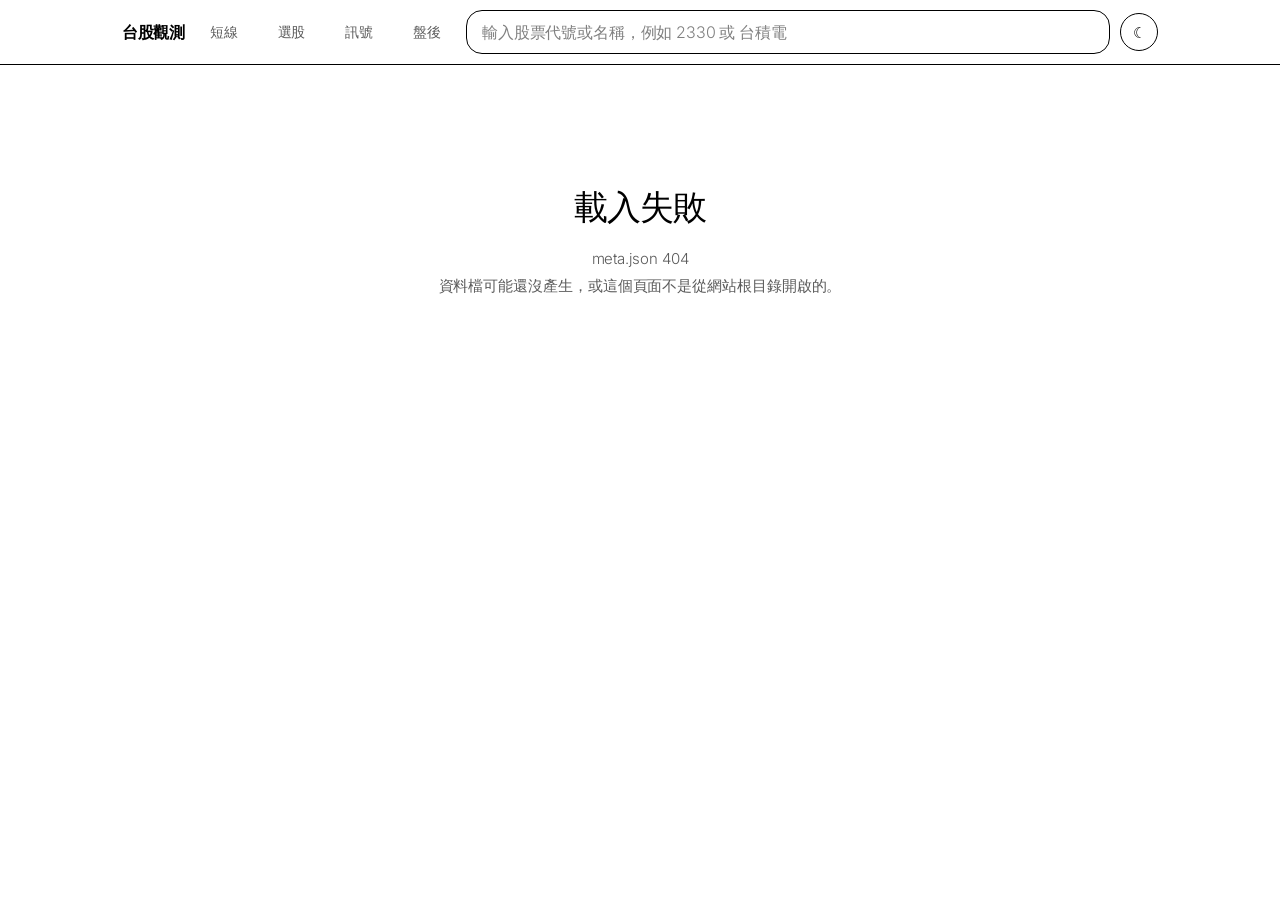
==== site/index.html @ cd0609c6 "短線盤後選股：四條件評分、參考價位、回測與每日快照 依 stock-screener-PRD.pdf 實作： - shortterm.py：月營收／法人連買／突破／均線四條件評分，ETF 換算 100" ====
<!doctype html><html lang="zh-Hant"><head><meta charset="utf-8">
<meta name="viewport" content="width=device-width,initial-scale=1">
<script>/* 在 body 渲染前就套用主題，避免切換時閃一下白底 */
(function(){try{var t=localStorage.getItem('theme');
if(t==='dark'||t==='light')document.documentElement.setAttribute('data-theme',t);}catch(e){}})();</script>
<link rel="preconnect" href="https://fonts.googleapis.com">
<link rel="preconnect" href="https://fonts.gstatic.com" crossorigin>
<link rel="stylesheet" href="https://fonts.googleapis.com/css2?family=Inter:wght@300;400;500;600&family=Playfair+Display:wght@400;500&display=swap">
<link rel="stylesheet" href="assets/style.css">
<title>台股觀測</title></head><body>
<div class="wrap" id="app"></div>
<script src="assets/app.js"></script>
<script>
App.boot(null, function (meta) {
  var el = document.getElementById('app');
  el.innerHTML =
    '<div class="homehero">' +
      '<span class="eyebrow">個股查詢</span>' +
      '<h1>查一檔股票</h1>' +
      App.searchbox('', true) +
      '<div class="hint">輸入代號或名稱，例如 <strong>2330</strong> 或 <strong>台積電</strong>。' +
      '任何時候按 <kbd>/</kbd> 都會跳回這個框。</div>' +
      '<div class="chips" id="pop"></div>' +
    '</div>' +
    '<div class="card"><h2>這個工具能做什麼</h2>' +
      '<p class="lead">資料截止 ' + App.esc(meta.data_date) + '</p>' +
      '<ul class="note">' +
      '<li><strong>短線清單：</strong>依月營收、法人連買、突破、均線四個條件評分的今日 Top 20，' +
      '附參考停損與目標價，以及同一套規則的歷史回測（和 0050 比）。參數可以在頁面上調整。' +
      ' <a href="short.html">前往 →</a></li>' +
      '<li><strong>能做：</strong>把進場前該確認的事實攤開 —— 流動性夠不夠你的部位、' +
      '波動你能不能承受、近期有沒有漲跌停、有沒有除權息、價格在什麼位置。</li>' +
      '<li><strong>能做：</strong>誠實回答「常見的技術型態在這檔股票上有沒有用」。</li>' +
      '<li><strong>不能做：</strong>預測漲跌、告訴你該買什麼。這不是保守的說法 ——' +
      '是這套系統用 1,869 個交易日的真實資料驗證後的結果。</li></ul></div>' +
    '<div class="card"><h2>已經驗證過的事</h2><ul class="note">' +
      '<li>六種常見 K 線型態（長紅、長黑、十字、爆量、突破、跌破）的預測力接近零，' +
      '訊號強度小於 0.6% 的來回交易成本。</li>' +
      '<li>因子合成的「綜合評分」是<strong>反指標</strong>：分數越高，後續表現越差' +
      '（十分位單調性 −0.61，t = −4.44）。</li>' +
      '<li>法人買超是唯一通過驗證的真訊號，但效果小於交易成本。</li></ul></div>';
  var pop = ['2330','2317','2454','2308','0050','0056','2412','1101'];
  document.getElementById('pop').innerHTML = pop.map(function (c) {
    return '<a class="chip" href="stock.html?c=' + c + '">' + c + '</a>';
  }).join('');
});
</script>
</body></html>
---- site/assets/style.css ----
/* 本檔由 webui_css.py 產生，不要直接編輯。
   改樣式請改 webui_css.py 再重新產生，否則本機版與靜態站會慢慢長歪。 */
/* ===== 淺色（預設）===== */
:root{
/* 畫布與墨 */
--bg:#ffffff; --card:#ffffff; --sunk:#f5f5f5;
--fg:#000000; --mut:#5b5b5b; --faint:#808080;
/* 髮絲線：--line2 是結構性的實心墨線，--line 是表格列的細分隔 */
--line:rgba(0,0,0,.13); --line2:#000000; --hair:rgba(0,0,0,.30);
/* 深色藥丸（全站唯一的「浮起」）*/
--pillbg:#3c3c3c; --pillfg:#ffffff;
/* 資料語意色 —— 刻意偏離原規格，理由見模組說明 */
--up:#c2362e; --dn:#0d7a52; --warn:#96690c; --ok:#0f8f73;
/* 痕跡等級的口音色。只出現在：最終通過數的長條、已驗證標記的圓點。*/
--mint:#3cd9b3;
/* --accent 在舊程式碼裡等同「可點擊」，這裡指向墨色而非藍色 */
--accent:#000000;
--chipbg:transparent;
--washop:1;
--r:0px; --rin:16px; --pill:9999px;
--sans:Inter,-apple-system,"Segoe UI","Noto Sans TC","PingFang TC","Microsoft JhengHei",sans-serif;
--serif:"Playfair Display","Noto Serif TC",Georgia,"Times New Roman",serif;
}
/* ===== 深夜（跟隨系統）===== */
@media (prefers-color-scheme: dark){
  :root:not([data-theme="light"]){
  --bg:#0b0b0c; --card:#0b0b0c; --sunk:#17171a;
  --fg:#f2f2f2; --mut:#9b9b9b; --faint:#787878;
  --line:rgba(255,255,255,.14); --line2:#4a4a4e; --hair:rgba(255,255,255,.32);
  --pillbg:#ededed; --pillfg:#0b0b0c;
  --up:#ff6f66; --dn:#3fc48f; --warn:#d8a72e; --ok:#3fc48f;
  --mint:#3cd9b3; --accent:#f2f2f2;
  --washop:.26;
  }
}
/* ===== 深夜（手動切換）===== */
:root[data-theme="dark"]{
--bg:#0b0b0c; --card:#0b0b0c; --sunk:#17171a;
--fg:#f2f2f2; --mut:#9b9b9b; --faint:#787878;
--line:rgba(255,255,255,.14); --line2:#4a4a4e; --hair:rgba(255,255,255,.32);
--pillbg:#ededed; --pillfg:#0b0b0c;
--up:#ff6f66; --dn:#3fc48f; --warn:#d8a72e; --ok:#3fc48f;
--mint:#3cd9b3; --accent:#f2f2f2;
--washop:.26;
}

*{box-sizing:border-box}
html{-webkit-text-size-adjust:100%}
body{margin:0;background:var(--bg);color:var(--fg);font-family:var(--sans);
font-size:16px;line-height:1.65;font-weight:400;letter-spacing:-.005em;
-webkit-font-smoothing:antialiased}
/* 連結沒有顏色可用（無品牌色），改用底線表達可點擊 */
a{color:var(--fg);text-decoration:none}
a:hover{text-decoration:underline;text-underline-offset:3px}

/* label-caps：1px 字距 / 大寫。全站唯一的大寫處理，
   只給 3-6 字的標籤用，段落長度會讀起來像在吼。 */
.eyebrow{font-size:12.5px;font-weight:500;letter-spacing:.11em;
text-transform:uppercase;color:var(--faint);display:block;margin-bottom:9px}

/* ---------- 頂部列：齊邊、無置中導覽 ---------- */
.top{position:sticky;top:0;z-index:50;background:var(--bg);
border-bottom:1px solid var(--line2)}
.top .in{max-width:1080px;margin:0 auto;padding:10px 22px;display:flex;
gap:10px;align-items:center}
.brand{font-weight:600;font-size:16px;letter-spacing:-.02em;white-space:nowrap}
.navlink{font-size:14px;color:var(--mut);white-space:nowrap;padding:7px 14px;
border-radius:var(--pill);border:1px solid transparent}
.navlink:hover{border-color:var(--hair);color:var(--fg);text-decoration:none}
/* 目前所在的區域用深色藥丸標示 —— 跟頁內分頁同一套語言，
   所以「我在哪一層」只要學一次 */
.navlink.on{background:var(--pillbg);color:var(--pillfg);border-color:var(--pillbg);
font-weight:500}
.navlink.on:hover{text-decoration:none}
.searchbox{position:relative;flex:1;min-width:0}
.searchbox input{width:100%;padding:11px 15px;border:1px solid var(--line2);
border-radius:var(--rin);background:var(--bg);color:var(--fg);font-size:16px;
font-family:inherit;font-weight:300;letter-spacing:-.01em}
.searchbox input::placeholder{color:var(--faint);font-weight:300}
.searchbox input:focus{outline:none;box-shadow:0 0 0 1px var(--line2)}
.themebtn{flex:0 0 auto;width:38px;height:38px;border:1px solid var(--line2);
border-radius:var(--pill);background:transparent;color:var(--fg);cursor:pointer;
font-size:15px;line-height:1;display:flex;align-items:center;justify-content:center;
padding:0}
.themebtn:hover{background:var(--pillbg);color:var(--pillfg)}
.sug{position:absolute;top:calc(100% + 6px);left:0;right:0;background:var(--card);
border:1px solid var(--line2);border-radius:var(--rin);overflow:hidden;
max-height:340px;overflow-y:auto}
.sug a{display:flex;gap:12px;padding:11px 15px;color:var(--fg);
border-bottom:1px solid var(--line);align-items:baseline}
.sug a:last-child{border-bottom:none}
.sug a:hover,.sug a.sel{background:var(--sunk);text-decoration:none}
.sug .c{font-weight:600;font-variant-numeric:tabular-nums;min-width:56px}
.sug .n{color:var(--mut);font-size:15px;font-weight:300}
.sug .t{margin-left:auto;font-size:11.5px;color:var(--faint);
letter-spacing:.09em;text-transform:uppercase}

/* ---------- 資料過期橫幅 ---------- */
/* 全站唯一會主動搶注意力的元素。它存在的理由是：這個工具是拿來決定下單的，
   安靜地顯示過期價格比顯示錯誤更危險。 */
.stale{background:var(--warn);color:#fff}
.stale .in{max-width:1080px;margin:0 auto;padding:10px 22px;font-size:13.5px;
display:flex;gap:10px;flex-wrap:wrap;align-items:baseline;line-height:1.55}
.stale b{font-weight:600;white-space:nowrap}
.stale span{opacity:.92;font-weight:300}
.stale code{font-family:ui-monospace,"Cascadia Mono",Consolas,monospace;
background:rgba(255,255,255,.2);padding:1px 6px;border-radius:4px;font-size:12.5px}
.stale[data-empty]{display:none}
.stale.busy{background:var(--fg);color:var(--bg)}
.stale.bad{background:var(--up)}
.updbtn{margin-left:auto;padding:5px 14px;border-radius:var(--pill);
border:1px solid rgba(255,255,255,.55);background:transparent;color:#fff;
font-family:inherit;font-size:13px;font-weight:500;cursor:pointer;white-space:nowrap}
.updbtn:hover:not(:disabled){background:#fff;color:var(--warn)}
.updbtn:disabled{opacity:.5;cursor:default}
a.updbtn:hover{text-decoration:none}
.spin{width:12px;height:12px;border-radius:50%;flex:0 0 auto;
border:2px solid rgba(255,255,255,.3);border-top-color:currentColor;
animation:spin .7s linear infinite;align-self:center}
.stale.busy .spin{border-color:rgba(0,0,0,.25);border-top-color:currentColor}
@keyframes spin{to{transform:rotate(360deg)}}

/* 首頁的大搜尋框。原本首頁只寫「在上面輸入代號」，把人指回頂部列那個小框 ——
   首頁的主要工作就是查股票，主要工作應該有主要尺寸的入口。 */
.searchbox.big input{padding:22px 26px;font-size:21px;font-weight:300;
border-radius:var(--rin);letter-spacing:-.02em}
.searchbox.big .sug a{padding:14px 20px;font-size:16px}
.homehero{padding:56px 0 46px;border-bottom:1px solid var(--line);margin-bottom:30px}
.homehero h1{margin:0 0 26px;font-size:54px;font-weight:500;letter-spacing:-.045em;
line-height:1.02}
.homehero .hint{color:var(--faint);font-size:14px;font-weight:300;margin:14px 0 26px}
.homehero .hint strong{color:var(--mut);font-weight:500}
kbd{font-family:inherit;font-size:12px;border:1px solid var(--hair);
border-radius:4px;padding:1px 6px;color:var(--mut)}

.wrap{max-width:1080px;margin:0 auto;padding:34px 22px 96px}

/* ---------- 標題 ---------- */
.hero{display:flex;align-items:flex-end;gap:14px;flex-wrap:wrap;margin-bottom:6px}
.hero h1{margin:0;font-size:38px;letter-spacing:-.035em;font-weight:500;line-height:1.1}
.hero .code{color:var(--mut);font-weight:300}
.px{margin-left:auto;text-align:right}
.px .v{font-size:34px;font-weight:500;font-variant-numeric:tabular-nums;
line-height:1.1;letter-spacing:-.03em}
.px .d{font-size:14px;font-variant-numeric:tabular-nums}
.meta{color:var(--mut);font-size:14px;font-weight:300;margin-bottom:22px}

/* ---------- 卡片：0 圓角、實心髮絲線、無背景差異 ---------- */
.card{background:var(--card);border:1px solid var(--line2);border-radius:var(--r);
padding:30px 30px 34px;margin-bottom:22px}
.card h2{margin:0 0 6px;font-size:26px;letter-spacing:-.025em;font-weight:500;
line-height:1.2}
.card .lead{color:var(--mut);font-size:16px;font-weight:300;margin:0 0 20px;
letter-spacing:-.01em}

/* ---------- 狀態列 ---------- */
.statusbar{display:flex;align-items:center;gap:10px;padding:12px 16px;
border:1px solid var(--line2);border-left-width:4px;
border-radius:var(--r);background:var(--card);font-size:15px;margin-bottom:18px;
font-weight:300}
.statusbar.warn{border-left-color:var(--warn)}
.statusbar.bad{border-left-color:var(--up)}
.statusbar.ok{border-left-color:var(--ok)}
.statusbar .txt{flex:1;min-width:0;color:var(--mut)}
.statusbar .txt b{color:var(--fg);font-weight:500}
.statusbar .more{flex:0 0 auto;font-size:12px;color:var(--fg);cursor:pointer;
white-space:nowrap;user-select:none;letter-spacing:.08em;text-transform:uppercase;
border-bottom:1px solid var(--fg);font-weight:500}
.expand{display:none;border:1px solid var(--line2);border-top:none;
padding:18px 20px;margin:-18px 0 18px;
background:var(--card);font-size:15px;line-height:1.8;color:var(--mut);font-weight:300}
.expand.open{display:block}
.expand b,.expand strong{color:var(--fg);font-weight:500}

/* ---------- 檢查清單 ---------- */
.chk{list-style:none;margin:0;padding:0}
.chk li{display:flex;gap:14px;padding:14px 0;border-bottom:1px solid var(--line);
align-items:flex-start}
.chk li:last-child{border-bottom:none;padding-bottom:0}
.chk li:first-child{padding-top:0}
.ico{flex:0 0 22px;height:22px;border-radius:var(--pill);display:flex;
align-items:center;justify-content:center;font-size:12px;font-weight:600;margin-top:3px}
.ico.ok{background:var(--ok);color:#fff}
.ico.warn{background:var(--warn);color:#fff}
.ico.bad{background:var(--up);color:#fff}
.chk .body{flex:1;min-width:0}
.chk .t{font-weight:500;font-size:16px;letter-spacing:-.015em}
.chk .s{color:var(--mut);font-size:15px;margin-top:3px;font-weight:300}

/* ---------- 訊號條 ---------- */
.sig .row{display:flex;align-items:center;gap:12px;padding:8px 0;font-size:14px}
.sig .nm{flex:0 0 112px;color:var(--mut);font-weight:300}
.sig .track{flex:1;height:22px;position:relative;background:var(--sunk);
border-radius:var(--r);overflow:hidden}
.sig .zero{position:absolute;left:50%;top:0;bottom:0;width:1px;background:var(--hair)}
.sig .fill{position:absolute;top:0;bottom:0}
.sig .val{flex:0 0 72px;text-align:right;font-variant-numeric:tabular-nums;
font-weight:500}
.costline{position:absolute;top:0;bottom:0;width:1px;
background:repeating-linear-gradient(180deg,var(--warn) 0 3px,transparent 3px 6px)}

/* ---------- 分頁：WHAT / WHY / WHO 藥丸列 ---------- */
/* 分組排列。組名用小寫標籤，組內的藥丸不換行 ——
   這樣即使整列換行，「價量」那四個也一定待在一起。 */
.tabs{display:flex;flex-wrap:wrap;gap:10px 20px;align-items:center;
padding:0;margin:0 0 26px}
.tabgrp{display:flex;align-items:center;gap:6px;flex-wrap:nowrap}
.glabel{font-size:11px;letter-spacing:.11em;text-transform:uppercase;
color:var(--faint);font-weight:500;white-space:nowrap;margin-right:2px}
.tabs a{flex:0 0 auto;padding:8px 16px;border-radius:var(--pill);font-size:14px;
color:var(--mut);white-space:nowrap;border:1px solid var(--hair);background:transparent}
.tabs a:hover{border-color:var(--fg);color:var(--fg);text-decoration:none}
/* 選中的分頁是全站唯一的色調浮起 */
.tabs a.on{background:var(--pillbg);color:var(--pillfg);border-color:var(--pillbg);
font-weight:500}
.tabs a.warnTab{color:var(--up);border-color:var(--up);opacity:.7}
.tabs a.warnTab:hover{opacity:1;border-color:var(--up);color:var(--up)}
.tabs a.warnTab.on{background:var(--up);color:#fff;border-color:var(--up);opacity:1}
.tabs .sepr{flex:0 0 auto;width:1px;background:var(--line);margin:7px 6px}

/* ---------- 摺疊 ---------- */
details{border-top:1px solid var(--line);margin-top:24px;padding-top:18px}
details summary{cursor:pointer;color:var(--mut);font-size:12.5px;
list-style:none;user-select:none;letter-spacing:.1em;text-transform:uppercase;
font-weight:500}
details summary:hover{color:var(--fg)}
details summary::-webkit-details-marker{display:none}
details summary::before{content:"+ "}
details[open] summary::before{content:"\2013 "}
details .inner{margin-top:16px}

/* ---------- 表格：欄名用大寫小標，列用細線 ---------- */
table{border-collapse:collapse;width:100%;font-size:14.5px}
th{text-align:right;font-weight:500;color:var(--faint);font-size:11.5px;
letter-spacing:.08em;text-transform:uppercase;
padding:0 10px 10px;border-bottom:1px solid var(--line2);white-space:nowrap}
th.sorted{color:var(--fg)}
th.sorted::after{content:" \2193";font-size:10px}
td.sorted{font-weight:600}
th:nth-child(-n+2),td:nth-child(-n+2){text-align:left}
td{padding:11px 10px;border-bottom:1px solid var(--line);text-align:right;
font-variant-numeric:tabular-nums;white-space:nowrap;font-weight:400}
tbody tr:last-child td{border-bottom:none}
tbody tr:hover{background:var(--sunk)}
.scroll{overflow-x:auto}

/* ---------- 表格分頁 ---------- */
/* 純前端切頁：資料一次就全部送到瀏覽器，箭頭只是換顯示哪一段，
   不發請求、不動網址、不留歷史紀錄 —— 上一頁鍵不會被灌爆。 */
.pager{display:flex;align-items:center;justify-content:flex-end;gap:14px;
padding-top:16px;border-top:1px solid var(--line)}
.pgn{font-size:11.5px;letter-spacing:.09em;color:var(--faint);font-weight:500;
font-variant-numeric:tabular-nums}
.pgb{width:34px;height:34px;border-radius:var(--pill);border:1px solid var(--hair);
background:transparent;color:var(--fg);cursor:pointer;font-size:15px;line-height:1;
display:flex;align-items:center;justify-content:center;padding:0;font-family:inherit}
.pgb:hover:not(:disabled){background:var(--pillbg);color:var(--pillfg);
border-color:var(--pillbg)}
.pgb:disabled{opacity:.22;cursor:default}

.up{color:var(--up)}.dn{color:var(--dn)}.mut{color:var(--mut)}
.ex{display:block;font-size:12px;color:var(--faint);font-weight:300;
line-height:1.6;margin-top:3px}
.note{color:var(--mut);font-size:15px;line-height:1.8;font-weight:300}
.note li{margin-bottom:7px}

/* ---------- 藥丸 ---------- */
.chips{display:flex;flex-wrap:wrap;gap:7px}
.chip{padding:8px 16px;border-radius:var(--pill);background:transparent;color:var(--fg);
font-size:14px;font-variant-numeric:tabular-nums;border:1px solid var(--hair)}
.chip:hover{background:var(--pillbg);color:var(--pillfg);border-color:var(--pillbg);
text-decoration:none}
.empty{text-align:center;color:var(--mut);padding:80px 20px;font-weight:300}
.empty h2{font-size:34px;color:var(--fg);margin:0 0 10px;font-weight:500;
letter-spacing:-.03em}
.linkbtn{display:inline-block;padding:11px 20px;border-radius:var(--pill);
background:var(--fg);color:var(--bg);font-size:15px;font-weight:500;
border:1px solid var(--fg)}
.linkbtn:hover{text-decoration:none;background:transparent;color:var(--fg)}

/* ---------- 篩選瀑布 ---------- */
/* 瀑布圖而非漏斗圖：資料本質是 1,082 − 518 − 1 − 239 − 64 − 15 = 245，
   也就是「累積扣減如何得到最終值」—— 那是瀑布圖的定義。
   漏斗圖在某一層只刷掉 1 檔時，形狀變化肉眼完全看不出來。 */

/* 頂部結果：編輯感 hero + 粉彩漸層。
   漸層只在背景層，永遠不碰文字與邊框 —— 這是原規格的硬規則。 */
.fnhero{position:relative;overflow:hidden;background:var(--card);
border:1px solid var(--line2);padding:46px 34px 38px;margin-bottom:26px}
.fnhero::before{content:"";position:absolute;left:0;right:0;bottom:0;top:18%;
opacity:var(--washop);pointer-events:none;
background:linear-gradient(101deg,#ffedbe 0%,#ffbcc3 18%,#c9efb2 38%,
#cdffea 56%,#b9eeff 76%,#e7d4ff 100%);
-webkit-mask-image:linear-gradient(180deg,transparent 0%,#000 72%);
mask-image:linear-gradient(180deg,transparent 0%,#000 72%)}
.fnhero > *{position:relative;z-index:1}
/* 全站唯一的襯線瞬間。出現第二次就不特別了。 */
.fnhero .big{font-family:var(--serif);font-size:88px;font-weight:400;
line-height:.92;letter-spacing:-.035em;font-variant-numeric:tabular-nums;
display:block;margin:0}
.fnhero .big .unit{font-family:var(--sans);font-size:24px;font-weight:300;
letter-spacing:-.02em;margin-left:14px}
.fnhero .sub{font-size:18px;font-weight:300;color:var(--mut);margin-top:16px;
letter-spacing:-.015em;max-width:46em}
.fnhero .sub b{color:var(--fg);font-weight:500;font-variant-numeric:tabular-nums}
.fnhero .sub .sep{color:var(--faint);margin:0 9px}

/* 條件 chips：每個條件標示自己刷掉幾檔（篩選器介面的通用慣例） */
.fchips{display:flex;flex-wrap:wrap;gap:7px;margin:0 0 26px}
.fchip{display:inline-flex;align-items:center;gap:8px;padding:7px 14px;
border-radius:var(--pill);font-size:13.5px;background:transparent;
border:1px solid var(--hair);cursor:help;white-space:nowrap}
.fchip:hover{border-color:var(--fg)}
.fchip .lbl{font-weight:400}
.fchip .cnt{font-variant-numeric:tabular-nums;font-weight:600;color:var(--up)}
.fchip .cnt.zero{color:var(--faint);font-weight:400}
.fchip .dot{width:6px;height:6px;border-radius:50%;flex:0 0 auto}
.fchip .dot.fact{background:var(--mut)}
.fchip .dot.validated{background:var(--mint)}
.fchip .dot.pending{background:var(--warn)}
.fchip .dot.weak{background:var(--warn)}
.fchip.off{opacity:.45}

/* 瀑布：橫向遞減長條，左對齊同一基準尺規，長度差直接對應檔數差。
   墨色是留下的，斜線影是這一層刷掉的 —— 不引入第二個色相。 */
.wf{display:flex;flex-direction:column;gap:0}
/* 名稱欄要放得下「殖利率位階過低 + 已驗證」而不斷行，
   否則標籤會把名稱擠成兩行，整列讀起來像壞掉。 */
.wfrow{display:grid;grid-template-columns:230px 1fr 120px;gap:18px;
align-items:center;padding:13px 0;border-bottom:1px solid var(--line)}
.wfrow:last-child{border-bottom:none}
.wfrow.total{padding-top:18px;border-top:1px solid var(--line2);margin-top:4px}
.wfrow.total .wfname{font-weight:600}
.wfrow.dim{opacity:.45}
.wfname{font-size:14.5px;font-weight:400;display:flex;align-items:center;gap:9px;
white-space:nowrap;letter-spacing:-.01em}
.evb{font-size:10.5px;letter-spacing:.07em;text-transform:uppercase;font-weight:500;
padding:3px 8px;border-radius:var(--pill);border:1px solid var(--hair);
color:var(--faint);cursor:help;white-space:nowrap}
.evb.validated{color:var(--ok);border-color:var(--ok)}
.evb.pending{color:var(--warn);border-color:var(--warn)}
.evb.weak{color:var(--warn);border-color:var(--warn)}
.wfbar{position:relative;height:26px}
.wfkeep{position:absolute;left:0;top:0;bottom:0;background:var(--fg)}
.wfkeep.final{background:var(--mint)}
.wfdrop{position:absolute;top:0;bottom:0;
background:repeating-linear-gradient(135deg,var(--hair) 0 1px,transparent 1px 6px);
border:1px solid var(--hair);border-left:none}
.wfval{text-align:right;font-variant-numeric:tabular-nums;white-space:nowrap}
.wfval .n{font-size:19px;font-weight:500;letter-spacing:-.025em}
.wfval .d{font-size:12px;color:var(--up);font-weight:600;margin-left:8px}
.wfval .d.zero{color:var(--faint);font-weight:400}

@media(max-width:820px){
  .wfrow{grid-template-columns:130px 1fr 96px;gap:12px}
  .wfname{font-size:13px}.wfname .evb{display:none}
  .wfval .n{font-size:16px}
  .fnhero{padding:32px 22px 28px}
  .fnhero .big{font-size:58px}
  .fnhero .big .unit{font-size:19px;margin-left:10px}
  .fnhero .sub{font-size:16px}
}
@media(max-width:600px){
  /* 三欄擠在 375px 寬時，中間的長條只剩約 65px —— 長度差不再對應檔數差，
     整張圖就失去意義了。改成「名稱與數字一行、長條獨佔一行」，
     讓長條拿回全寬，比較基準才成立。 */
  .wfrow{grid-template-columns:1fr auto;
  grid-template-areas:"name val" "bar bar";row-gap:9px;gap:12px;padding:15px 0}
  .wfname{grid-area:name;font-size:14px}
  .wfval{grid-area:val}
  .wfbar{grid-area:bar;height:16px}
}

/* 證據矛盾標記 —— 表格內用緊湊標籤，細節掛 tooltip。 */
.flag{display:inline-block;font-size:10.5px;font-weight:500;padding:2px 8px;
border-radius:var(--pill);margin-left:6px;white-space:nowrap;cursor:help;
letter-spacing:.04em;color:var(--warn);border:1px solid var(--warn)}
.flag.bad{color:var(--up);border-color:var(--up)}

/* ---------- 產出時間戳 ---------- */
/* GitHub Pages 有 10 分鐘快取，沒有這個就分不出「今天還沒更新」
   跟「更新了但我看到的是快取」。 */
.bstamp{margin-top:36px;padding-top:16px;border-top:1px solid var(--line);
font-size:12px;color:var(--faint);letter-spacing:.02em;font-weight:300}
.bstamp .reload{cursor:pointer;border-bottom:1px solid var(--hair)}
.bstamp .reload:hover{color:var(--fg);border-bottom-color:var(--fg)}

/* ---------- 名詞解釋 ---------- */
.tip{border-bottom:1px dotted var(--hair);cursor:help}
.tip:hover{border-bottom-color:var(--fg)}
/* 本身已經是藥丸／標籤的元素，不要再被 .tip 的虛線底線切斷輪廓 */
.fchip.tip,.evb.tip,.flag.tip{border-bottom-style:solid}
.evb.tip,.flag.tip{border-bottom-color:currentColor}
.fchip.tip{border-bottom-color:var(--hair)}
.fchip.tip:hover{border-bottom-color:var(--fg)}
.tip:focus{outline:1px dotted var(--fg);outline-offset:2px}
#tipbox{position:absolute;z-index:200;max-width:330px;background:var(--fg);
color:var(--bg);padding:14px 16px;border-radius:var(--r);font-size:14px;
line-height:1.7;pointer-events:none;opacity:0;transition:opacity .1s;
font-weight:300;text-align:left;letter-spacing:-.005em}
#tipbox.show{opacity:1}
#tipbox b{color:var(--bg);font-weight:600}
.tiphint{font-size:13px;color:var(--faint);margin:-8px 0 20px;line-height:1.7;
font-weight:300}
.tiphint .mark{border-bottom:1px dotted var(--hair);white-space:nowrap}

/* ---------- 短線：參數表單與回測 ---------- */
.pgrid{display:grid;grid-template-columns:repeat(auto-fill,minmax(230px,1fr));
gap:18px 26px;margin-top:6px}
.pgrp h3{margin:0 0 8px;font-size:12.5px;font-weight:500;letter-spacing:.09em;
color:var(--faint)}
.prow{display:flex;align-items:center;gap:8px;margin-bottom:8px;font-size:14px}
.prow label{flex:1;color:var(--mut);font-weight:300}
.prow input{width:78px;padding:6px 8px;border:1px solid var(--hair);
border-radius:6px;background:var(--bg);color:var(--fg);font:inherit;
text-align:right;font-variant-numeric:tabular-nums}
.prow input:focus{outline:none;border-color:var(--fg)}
.prow input.chg{border-color:var(--warn)}
.prow .u{flex:0 0 42px;color:var(--faint);font-size:12.5px}
.pbar{display:flex;gap:10px;align-items:center;margin-top:14px;flex-wrap:wrap}
.btn{padding:7px 16px;border-radius:var(--pill);border:1px solid var(--hair);
background:transparent;color:var(--fg);font:inherit;font-size:13.5px;cursor:pointer}
.btn:hover:not(:disabled){border-color:var(--fg)}
.btn.dark{background:var(--pillbg);color:var(--pillfg);border-color:var(--pillbg)}
.btn:disabled{opacity:.45;cursor:default}
th.sortable{cursor:pointer;user-select:none}
th.sortable:hover{color:var(--fg)}
th.asc::after{content:" \2191";font-size:10px}
th.desc::after{content:" \2193";font-size:10px}
td.why{text-align:left;white-space:normal;min-width:260px;color:var(--mut);
font-size:13.5px;line-height:1.6}
.stats{display:grid;grid-template-columns:repeat(auto-fit,minmax(280px,1fr));gap:18px}
.stat{border:1px solid var(--line);padding:18px 20px}
.stat h3{margin:0 0 4px;font-size:15px;font-weight:500}
.stat .sub{color:var(--faint);font-size:12.5px;margin-bottom:12px}
.stat dl{display:grid;grid-template-columns:1fr auto;gap:6px 14px;margin:0;font-size:14px}
.stat dt{color:var(--mut);font-weight:300}
.stat dd{margin:0;text-align:right;font-variant-numeric:tabular-nums;font-weight:500}
select.snap{padding:6px 10px;border:1px solid var(--hair);border-radius:6px;
background:var(--bg);color:var(--fg);font:inherit}

/* 頂部列在窄螢幕換行：品牌與導覽一行，搜尋框獨佔第二行。
   原本五個元素擠同一行，搜尋框被壓到只剩兩個字寬，等於不能用。 */
@media(max-width:700px){
  .top .in{flex-wrap:wrap;row-gap:9px}
  .themebtn{margin-left:auto}
  .searchbox{order:3;flex:1 0 100%}
}

@media(max-width:560px){
  .wrap{padding:24px 18px 80px}
  .top .in{padding:9px 18px 11px}
  .hero h1{font-size:28px}.px .v{font-size:26px}
  .card{padding:22px 20px 26px}
  .card h2{font-size:21px}
  .sig .nm{flex:0 0 90px;font-size:13px}
  .navlink{padding:6px 11px;font-size:13.5px}
  .tabs a{padding:7px 13px;font-size:13.5px}
  table{font-size:14px}
  /* 搜尋框在手機上維持 16px，低於這個值 iOS Safari 會自動放大整頁 */
  .searchbox input{font-size:16px}
}
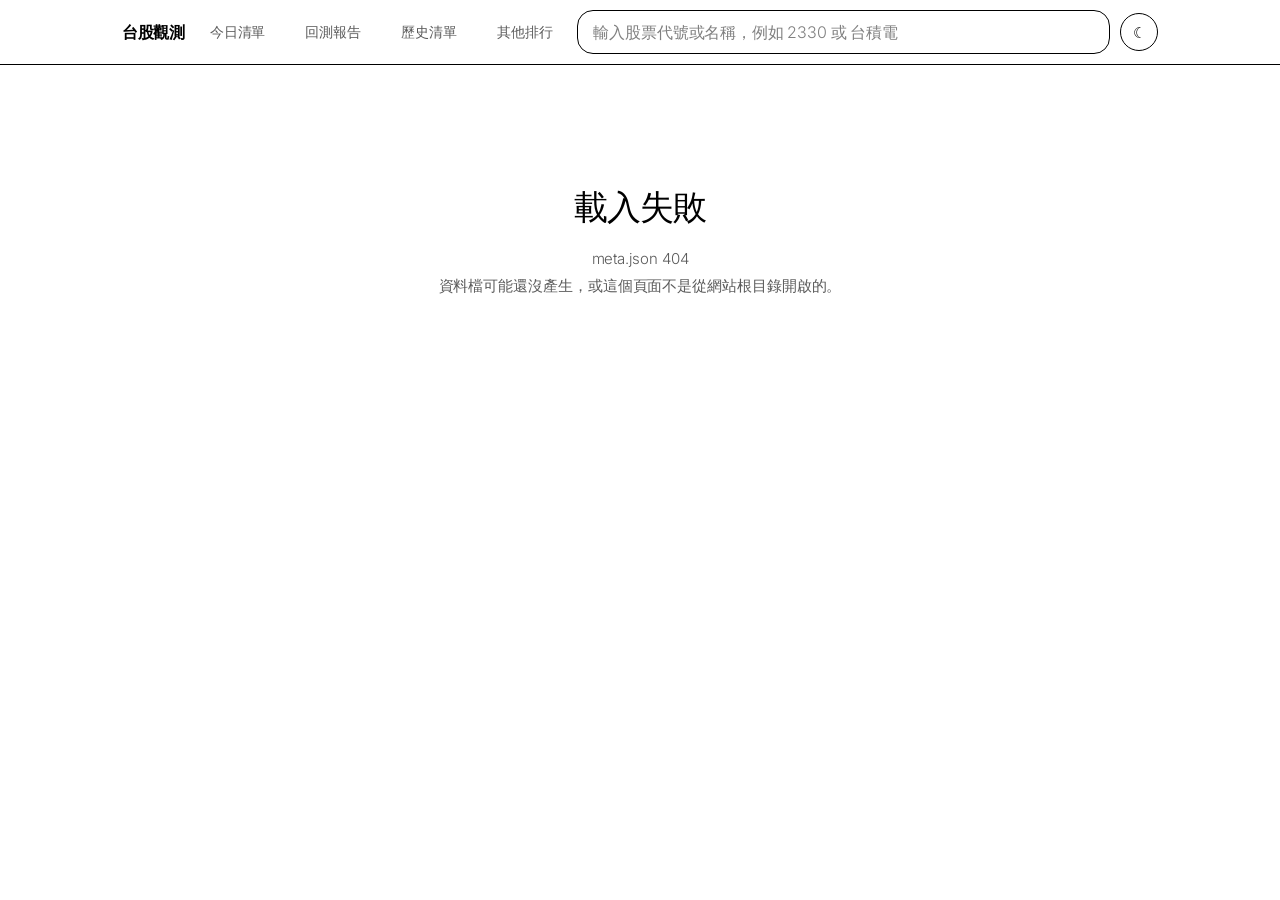
==== commit 8ec683de: "導覽列依 PRD 重整、全站白話用詞、本機與公開網站共用同一份頁面 - 導覽列：今日清單／回測報告／歷史清單／其他排行，每格是不同頁面 - 新增歷史清單：追蹤每日快照之後的實際表現（規則與回測相同） " ====
--- a/site/index.html
+++ b/site/index.html
@@ -22,23 +22,25 @@
       '任何時候按 <kbd>/</kbd> 都會跳回這個框。</div>' +
       '<div class="chips" id="pop"></div>' +
     '</div>' +
-    '<div class="card"><h2>這個工具能做什麼</h2>' +
-      '<p class="lead">資料截止 ' + App.esc(meta.data_date) + '</p>' +
+    '<div class="card"><h2>這個網站有什麼</h2>' +
+      '<p class="lead">資料截止 ' + App.esc(meta.data_date) + '，每個交易日收盤後自動更新。</p>' +
       '<ul class="note">' +
-      '<li><strong>短線清單：</strong>依月營收、法人連買、突破、均線四個條件評分的今日 Top 20，' +
-      '附參考停損與目標價，以及同一套規則的歷史回測（和 0050 比）。參數可以在頁面上調整。' +
-      ' <a href="short.html">前往 →</a></li>' +
-      '<li><strong>能做：</strong>把進場前該確認的事實攤開 —— 流動性夠不夠你的部位、' +
-      '波動你能不能承受、近期有沒有漲跌停、有沒有除權息、價格在什麼位置。</li>' +
-      '<li><strong>能做：</strong>誠實回答「常見的技術型態在這檔股票上有沒有用」。</li>' +
-      '<li><strong>不能做：</strong>預測漲跌、告訴你該買什麼。這不是保守的說法 ——' +
-      '是這套系統用 1,869 個交易日的真實資料驗證後的結果。</li></ul></div>' +
-    '<div class="card"><h2>已經驗證過的事</h2><ul class="note">' +
-      '<li>六種常見 K 線型態（長紅、長黑、十字、爆量、突破、跌破）的預測力接近零，' +
-      '訊號強度小於 0.6% 的來回交易成本。</li>' +
-      '<li>因子合成的「綜合評分」是<strong>反指標</strong>：分數越高，後續表現越差' +
-      '（十分位單調性 −0.61，t = −4.44）。</li>' +
-      '<li>法人買超是唯一通過驗證的真訊號，但效果小於交易成本。</li></ul></div>';
+      '<li><a href="short.html"><strong>今日清單</strong></a>：依月營收、法人連續買超、' +
+      '突破前 20 日高、均線多頭排列四個條件打分數，列出今天分數最高的 20 檔，' +
+      '附參考停損價與目標價。條件和參數可以自己調。</li>' +
+      '<li><a href="backtest.html"><strong>回測報告</strong></a>：假設過去每天都照清單買，' +
+      '結果會怎樣、有沒有贏過買 0050。</li>' +
+      '<li><a href="history.html"><strong>歷史清單</strong></a>：每天的清單都會存下來，' +
+      '這裡追蹤它們之後實際的表現。</li>' +
+      '<li><a href="lists.html"><strong>其他排行</strong></a>：另外整理的名單，' +
+      '例如營收優於預期、股價接近一年高點、今天成交金額最大、法人買最多、即將除權息。</li>' +
+      '<li><strong>查個股</strong>：用上面或頂部的搜尋框，看一檔股票進場前該確認的事' +
+      '（好不好買賣、波動大不大、有沒有要除權息…）。</li></ul></div>' +
+    '<div class="card"><h2>先說清楚</h2><ul class="note">' +
+      '<li>所有清單都是<strong>依規則篩出來的參考</strong>，不是買賣建議，也不會幫你下單。</li>' +
+      '<li>每一份清單都盡量附上「過去照著買的結果」。有些名單過去表現並不好，' +
+      '網站上會直接寫出來，不會藏起來。</li>' +
+      '<li>過去的表現不代表以後會一樣。</li></ul></div>';
   var pop = ['2330','2317','2454','2308','0050','0056','2412','1101'];
   document.getElementById('pop').innerHTML = pop.map(function (c) {
     return '<a class="chip" href="stock.html?c=' + c + '">' + c + '</a>';
--- a/site/assets/style.css
+++ b/site/assets/style.css
@@ -1,5 +1,5 @@
 /* 本檔由 webui_css.py 產生，不要直接編輯。
-   改樣式請改 webui_css.py 再重新產生，否則本機版與靜態站會慢慢長歪。 */
+   改樣式請改 webui_css.py 再執行 python webui_css.py。 */
 /* ===== 淺色（預設）===== */
 :root{
 /* 畫布與墨 */
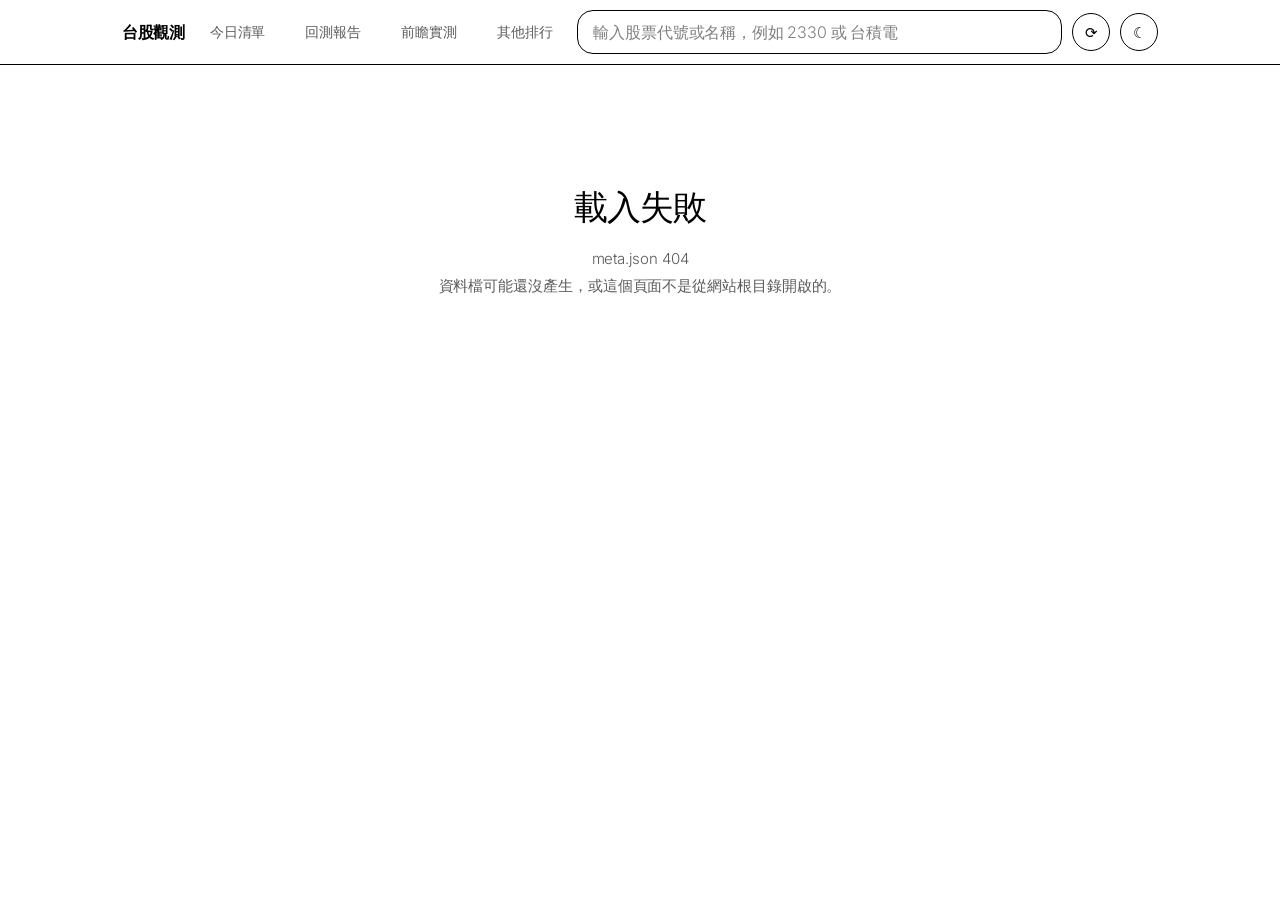
==== commit 8b00dec8: "規範 v1 落地：四臂前瞻實測、處置/注意股排除、依本金算部位 - forward.py：Arm 0 現行版、Arm 1 不設目標、Arm 2 短期反轉（M4）、Arm 3 10 日版，   自 20" ====
--- a/site/index.html
+++ b/site/index.html
@@ -30,8 +30,8 @@
       '附參考停損價與目標價。條件和參數可以自己調。</li>' +
       '<li><a href="backtest.html"><strong>回測報告</strong></a>：假設過去每天都照清單買，' +
       '結果會怎樣、有沒有贏過買 0050。</li>' +
-      '<li><a href="history.html"><strong>歷史清單</strong></a>：每天的清單都會存下來，' +
-      '這裡追蹤它們之後實際的表現。</li>' +
+      '<li><a href="history.html"><strong>前瞻實測</strong></a>：從 2026-09-22 起，四個版本的規則' +
+      '同時「紙上」往前跑，照資金規則算成組合跟 0050 比；第 120、250 天判定成敗。</li>' +
       '<li><a href="lists.html"><strong>其他排行</strong></a>：另外整理的名單，' +
       '例如營收優於預期、股價接近一年高點、今天成交金額最大、法人買最多、即將除權息。</li>' +
       '<li><strong>查個股</strong>：用上面或頂部的搜尋框，看一檔股票進場前該確認的事' +
--- a/site/assets/style.css
+++ b/site/assets/style.css
@@ -108,6 +108,7 @@
 .stale[data-empty]{display:none}
 .stale.busy{background:var(--fg);color:var(--bg)}
 .stale.bad{background:var(--up)}
+.stale.ok{background:var(--ok)}
 .updbtn{margin-left:auto;padding:5px 14px;border-radius:var(--pill);
 border:1px solid rgba(255,255,255,.55);background:transparent;color:#fff;
 font-family:inherit;font-size:13px;font-weight:500;cursor:pointer;white-space:nowrap}
@@ -340,6 +341,9 @@
 .evb.validated{color:var(--ok);border-color:var(--ok)}
 .evb.pending{color:var(--warn);border-color:var(--warn)}
 .evb.weak{color:var(--warn);border-color:var(--warn)}
+/* 規範 v1 的排除標記（處置股、注意股） */
+.flag{display:inline-block;font-size:11.5px;padding:0 6px;border-radius:4px;background:var(--warn);color:#fff;margin-left:4px;font-weight:400;white-space:nowrap}
+.flag .tip{color:inherit;border-bottom-color:rgba(255,255,255,.6)}
 .wfbar{position:relative;height:26px}
 .wfkeep{position:absolute;left:0;top:0;bottom:0;background:var(--fg)}
 .wfkeep.final{background:var(--mint)}
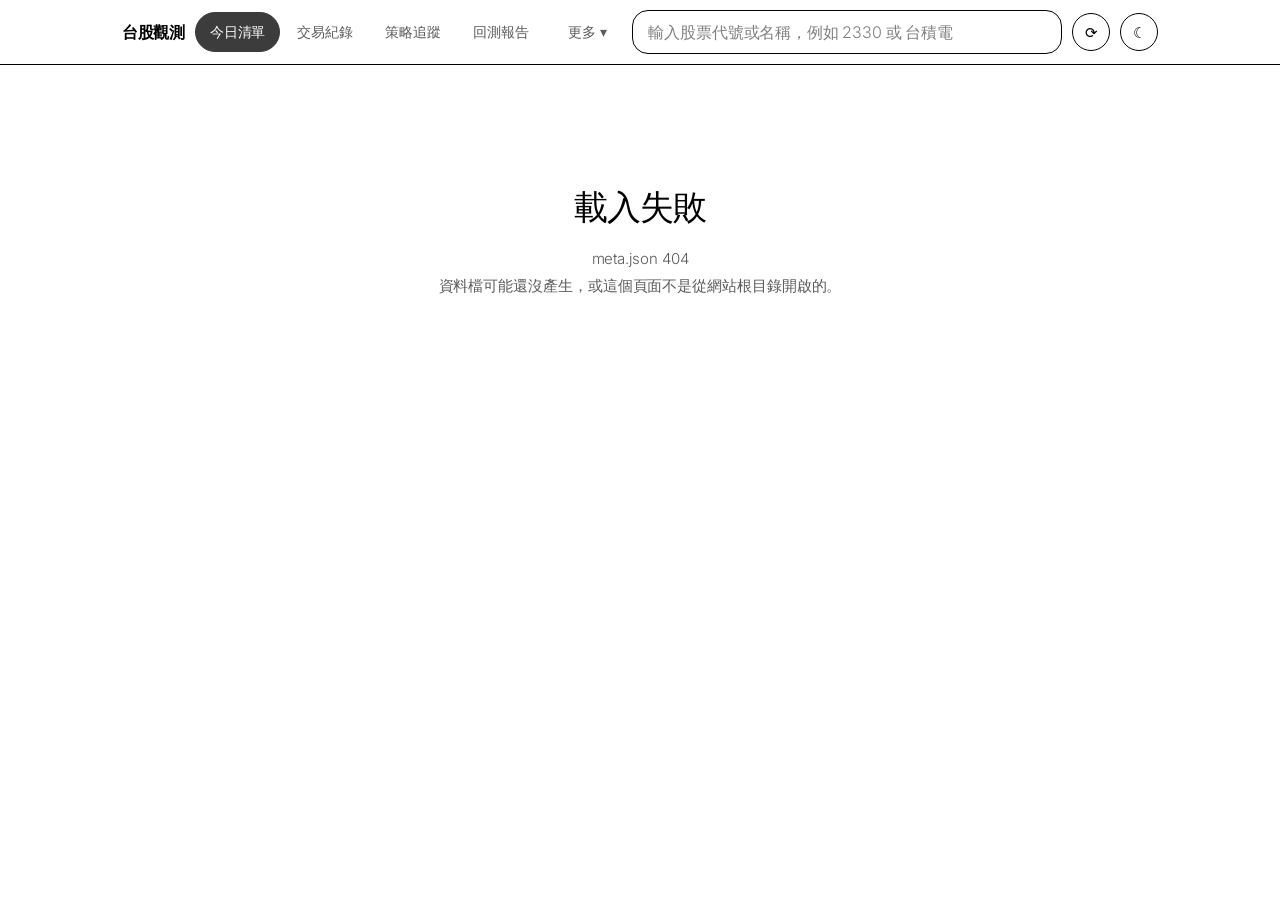
==== commit a9a44e78: "五個改進方案（Arm 4–8）、導覽列改版、排行整理、今日該買卡片、更新加速 - 第 9 輪（事前登記在前一個 commit）：只挑大型股、總分 ≥ 70、停損太寬不買、   只看月營收不設目標、模型" ====
--- a/site/index.html
+++ b/site/index.html
@@ -7,6 +7,8 @@
 <link rel="preconnect" href="https://fonts.gstatic.com" crossorigin>
 <link rel="stylesheet" href="https://fonts.googleapis.com/css2?family=Inter:wght@300;400;500;600&family=Playfair+Display:wght@400;500&display=swap">
 <link rel="stylesheet" href="assets/style.css">
+<script>/* 打開網站直接進今日清單；這一頁留給「更多 → 網站導覽」（?about=1） */
+if (!/[?&]about=1/.test(location.search)) location.replace('short.html' + location.hash);</script>
 <title>台股觀測</title></head><body>
 <div class="wrap" id="app"></div>
 <script src="assets/app.js"></script>
@@ -25,15 +27,15 @@
     '<div class="card"><h2>這個網站有什麼</h2>' +
       '<p class="lead">資料截止 ' + App.esc(meta.data_date) + '，每個交易日收盤後自動更新。</p>' +
       '<ul class="note">' +
-      '<li><a href="short.html"><strong>今日清單</strong></a>：依月營收、法人連續買超、' +
-      '突破前 20 日高、均線多頭排列四個條件打分數，列出今天分數最高的 20 檔，' +
-      '附參考停損價與目標價。條件和參數可以自己調。</li>' +
-      '<li><a href="backtest.html"><strong>回測報告</strong></a>：假設過去每天都照清單買，' +
-      '結果會怎樣、有沒有贏過買 0050。</li>' +
-      '<li><a href="history.html"><strong>前瞻實測</strong></a>：從 2026-09-22 起，四個版本的規則' +
-      '同時「紙上」往前跑，照資金規則算成組合跟 0050 比；第 120、250 天判定成敗。</li>' +
-      '<li><a href="lists.html"><strong>其他排行</strong></a>：另外整理的名單，' +
-      '例如營收優於預期、股價接近一年高點、今天成交金額最大、法人買最多、即將除權息。</li>' +
+      '<li><a href="short.html"><strong>今日清單</strong></a>：每天收盤後依四個條件打分數，列出前 20 檔，' +
+      '最上面直接寫出「今天照規則可以買哪一檔、買多少」，附參考停損與目標價。</li>' +
+      '<li><a href="journal.html"><strong>交易紀錄</strong></a>：記下你真的下的單，自動算違規次數和' +
+      '「該不該全部停下來」的條件。資料只存在你的瀏覽器。</li>' +
+      '<li><a href="history.html"><strong>策略追蹤</strong></a>：九種買法從 2026-09 起同時「紙上」往前跑' +
+      '（不花錢、照規則假裝買賣），看哪一種在沒看過的未來真的贏過 0050。</li>' +
+      '<li><a href="backtest.html"><strong>回測報告</strong></a>：假設過去 18 年每天都照清單買，結果如何。</li>' +
+      '<li><strong>更多</strong>：<a href="lists.html">其他排行</a>（營收優於預期、成交金額、法人買賣…）與' +
+      '<a href="funnel.html">中長期候選池</a>（適合長抱的股票，跟短線清單無關）。</li>' +
       '<li><strong>查個股</strong>：用上面或頂部的搜尋框，看一檔股票進場前該確認的事' +
       '（好不好買賣、波動大不大、有沒有要除權息…）。</li></ul></div>' +
     '<div class="card"><h2>先說清楚</h2><ul class="note">' +
--- a/site/assets/style.css
+++ b/site/assets/style.css
@@ -72,6 +72,17 @@
 .navlink.on{background:var(--pillbg);color:var(--pillfg);border-color:var(--pillbg);
 font-weight:500}
 .navlink.on:hover{text-decoration:none}
+.navs{display:flex;gap:2px;min-width:0}
+.navmore{position:relative}
+.navmore summary{list-style:none;cursor:pointer}
+.navmore summary::-webkit-details-marker{display:none}
+.navmore .menu{position:absolute;top:calc(100% + 6px);left:0;z-index:60;min-width:240px;
+background:var(--card);border:1px solid var(--line2);border-radius:12px;padding:6px;
+box-shadow:0 8px 28px rgba(0,0,0,.18)}
+.navmore .menu a{display:block;padding:9px 12px;border-radius:8px;color:var(--fg)}
+.navmore .menu a:hover,.navmore .menu a.on{background:var(--pillbg);color:var(--pillfg);text-decoration:none}
+.navmore .menu b{display:block;font-weight:500;font-size:14px}
+.navmore .menu span{display:block;font-size:12px;opacity:.7;font-weight:300}
 .searchbox{position:relative;flex:1;min-width:0}
 .searchbox input{width:100%;padding:11px 15px;border:1px solid var(--line2);
 border-radius:var(--rin);background:var(--bg);color:var(--fg);font-size:16px;
@@ -206,6 +217,28 @@
 .tabs{display:flex;flex-wrap:wrap;gap:10px 20px;align-items:center;
 padding:0;margin:0 0 26px}
 .tabgrp{display:flex;align-items:center;gap:6px;flex-wrap:nowrap}
+/* 更多 → 名單：左側清單 + 內容；手機改下拉選單 */
+.lgrid{display:grid;grid-template-columns:190px minmax(0,1fr);gap:28px;align-items:start;margin-top:14px}
+.lside{position:sticky;top:78px}
+.lgrp{margin-bottom:16px}
+.lgrp .glabel{display:block;margin:0 0 4px 10px}
+.litem{display:block;padding:6px 10px;border-radius:8px;color:var(--mut);font-size:14px}
+.litem:hover{color:var(--fg);background:var(--line2);text-decoration:none}
+.litem.on{background:var(--pillbg);color:var(--pillfg);font-weight:500}
+.litem.bad{color:var(--up)}
+.litem.bad.on{background:var(--up);color:#fff}
+.lsel{display:none;width:100%;padding:10px 12px;border-radius:10px;border:1px solid var(--line2);
+background:var(--card);color:var(--fg);font:inherit;margin-bottom:12px}
+.lbadge{display:inline-block;font-size:12.5px;padding:2px 10px;border-radius:var(--pill);
+border:1px solid currentColor;vertical-align:4px;margin-left:10px;font-weight:400;letter-spacing:0}
+.lbadge.ok{color:var(--ok)}.lbadge.bad{color:var(--up)}.lbadge.fact,.lbadge.long{color:var(--mut)}
+table.ltable{table-layout:fixed;width:100%;min-width:760px}
+table.ltable td,table.ltable th{overflow:hidden;text-overflow:ellipsis;white-space:nowrap}
+@media(max-width:760px){
+  .lgrid{grid-template-columns:minmax(0,1fr);gap:0}
+  .lside{display:none}
+  .lsel{display:block}
+}
 .glabel{font-size:11px;letter-spacing:.11em;text-transform:uppercase;
 color:var(--faint);font-weight:500;white-space:nowrap;margin-right:2px}
 .tabs a{flex:0 0 auto;padding:8px 16px;border-radius:var(--pill);font-size:14px;
@@ -229,6 +262,11 @@
 details summary::before{content:"+ "}
 details[open] summary::before{content:"\2013 "}
 details .inner{margin-top:16px}
+/* 導覽列的「更多」也是 details，但不要沿用上面展開區塊的線、+ 號與小字 */
+details.navmore{border-top:0;margin-top:0;padding-top:0}
+details.navmore summary{font-size:14px;color:var(--mut);letter-spacing:0;text-transform:none}
+details.navmore summary.on{color:var(--pillfg)}
+details.navmore summary::before,details.navmore[open] summary::before{content:none}
 
 /* ---------- 表格：欄名用大寫小標，列用細線 ---------- */
 table{border-collapse:collapse;width:100%;font-size:14.5px}
@@ -447,7 +485,13 @@
    原本五個元素擠同一行，搜尋框被壓到只剩兩個字寬，等於不能用。 */
 @media(max-width:700px){
   .top .in{flex-wrap:wrap;row-gap:9px}
-  .themebtn{margin-left:auto}
+  /* 第一行：品牌＋兩個按鈕；第二行：導覽（可左右滑）＋更多；第三行：搜尋 */
+  #updbtn2{margin-left:auto}
+  .navs{order:2;flex:1 1 calc(100% - 100px);overflow-x:auto;scrollbar-width:none;gap:0}
+  .navs .navlink,details.navmore summary{padding:6px 7px;font-size:13px}
+  .navs::-webkit-scrollbar{display:none}
+  .navmore{order:2}
+  .navmore .menu{left:auto;right:0}
   .searchbox{order:3;flex:1 0 100%}
 }
 
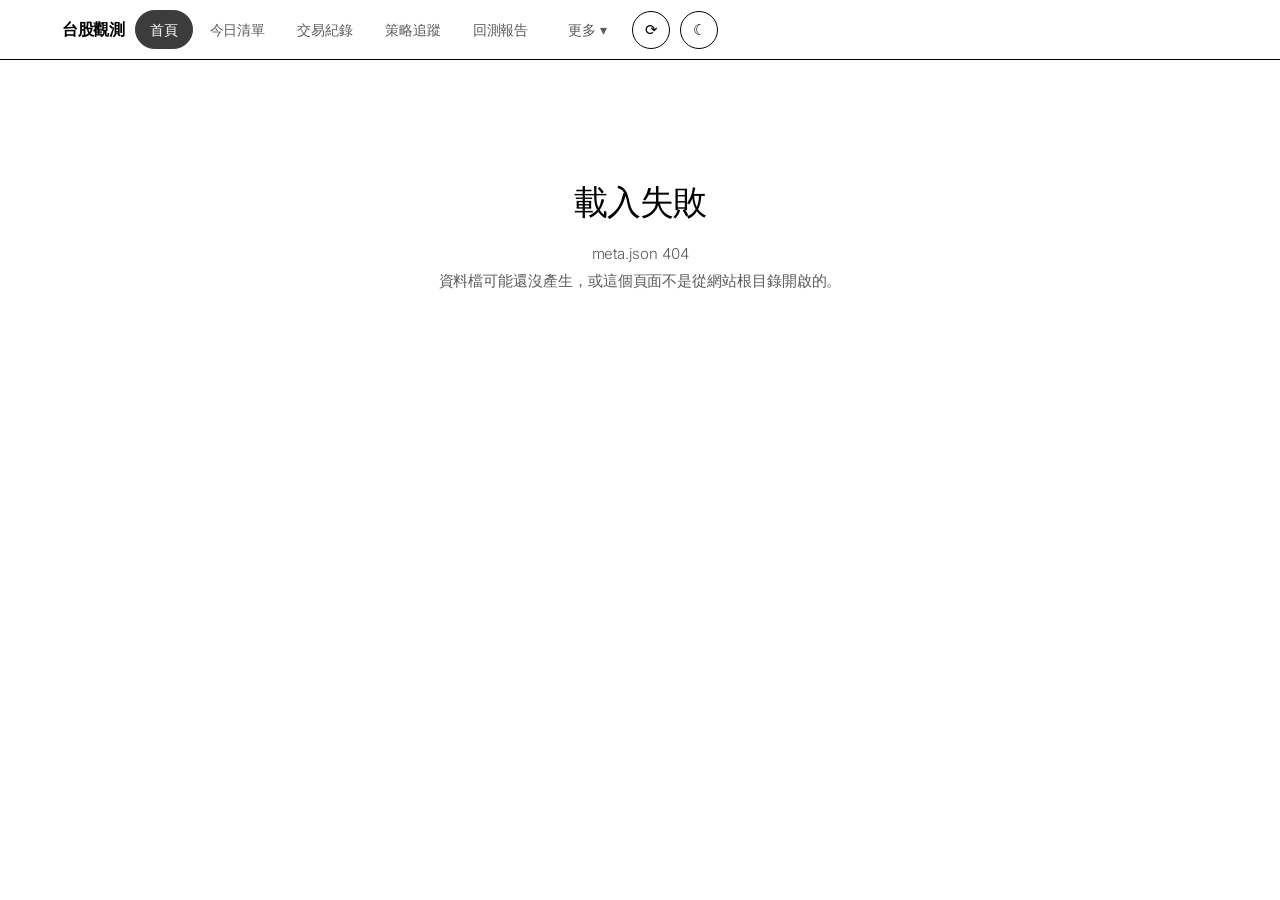
==== commit 51dcb035: "首頁改成今日資訊卡、搜尋框移到頁面內、版面加寬、修好看不見的標記 - 首頁：今天符合條件的股票用資訊卡列出，照規則可買的那一檔用綠框標出並附股數；   頁面上方是查個股的大搜尋框，頂部列不再放搜尋框（" ====
--- a/site/index.html
+++ b/site/index.html
@@ -7,46 +7,102 @@
 <link rel="preconnect" href="https://fonts.gstatic.com" crossorigin>
 <link rel="stylesheet" href="https://fonts.googleapis.com/css2?family=Inter:wght@300;400;500;600&family=Playfair+Display:wght@400;500&display=swap">
 <link rel="stylesheet" href="assets/style.css">
-<script>/* 打開網站直接進今日清單；這一頁留給「更多 → 網站導覽」（?about=1） */
-if (!/[?&]about=1/.test(location.search)) location.replace('short.html' + location.hash);</script>
-<title>台股觀測</title></head><body>
+<title>台股觀測</title>
+<style>
+.hcards{display:grid;grid-template-columns:repeat(auto-fill,minmax(270px,1fr));gap:12px;margin-top:4px}
+.hcard{border:1px solid var(--line2);border-radius:var(--r);padding:14px 16px;background:var(--card);
+  display:flex;flex-direction:column;gap:8px}
+.hcard.first{border-color:var(--ok);box-shadow:inset 0 0 0 1px var(--ok)}
+.hcard.off{opacity:.55}
+.hcard .top{display:flex;justify-content:space-between;align-items:baseline;gap:8px}
+.hcard .nm{font-size:17px;font-weight:500;letter-spacing:-.01em}
+.hcard .nm a{color:inherit;text-decoration:none}
+.hcard .sc{font-size:12.5px;color:var(--mut);white-space:nowrap}
+.hcard .px{display:grid;grid-template-columns:repeat(3,1fr);gap:6px;font-variant-numeric:tabular-nums}
+.hcard .px div{font-size:15px;font-weight:500}
+.hcard .px span{display:block;font-size:11.5px;color:var(--mut);font-weight:300}
+.hcard .wy{font-size:12.5px;color:var(--mut);line-height:1.65}
+.hcard .tag{font-size:11.5px;padding:1px 8px;border-radius:var(--pill);background:var(--ok);color:var(--bg);font-weight:500}
+.hcard .size{font-size:12.5px;border-top:1px solid var(--line2);padding-top:7px}
+.homehero{padding:18px 0 6px}
+.homehero h1{font-size:clamp(28px,4vw,40px);letter-spacing:-.03em;font-weight:500;margin:0 0 14px}
+.homehero .hint{color:var(--mut);font-size:13.5px;margin-top:10px}
+</style></head><body>
 <div class="wrap" id="app"></div>
 <script src="assets/app.js"></script>
+<script src="assets/pick.js"></script>
 <script>
-App.boot(null, function (meta) {
-  var el = document.getElementById('app');
-  el.innerHTML =
-    '<div class="homehero">' +
-      '<span class="eyebrow">個股查詢</span>' +
-      '<h1>查一檔股票</h1>' +
-      App.searchbox('', true) +
+/* 首頁：今天符合條件的股票，用資訊卡列出來；上面是查個股的搜尋框。
+ *
+ * 評分跟「今日清單」共用 assets/pick.js —— 規則只有一份，不會兩頁長歪。
+ * 這裡一律用<b>預設參數</b>：首頁是「規則說今天有什麼」，調參數請到今日清單。 */
+function f2(v) { return v == null ? '—' : Number(v).toLocaleString('en-US', { minimumFractionDigits: 2, maximumFractionDigits: 2 }); }
+function cap() { try { return parseFloat(localStorage.getItem('short_capital')) * 1e4 || 0; } catch (e) { return 0; } }
+function held() {
+  try { return JSON.parse(localStorage.getItem('journal_v1') || '[]').filter(function (t) { return !t.sell_date; }); }
+  catch (e) { return []; }
+}
+
+function sizeLine(o) {
+  var c = cap();
+  if (!c) return '<div class="size mut">在<a href="short.html">今日清單</a>填一次本金，這裡會算出該買幾股</div>';
+  var dist = (o.r.close - o.stop) / o.r.close;
+  var amt = Math.min(c * 0.005 / dist, c * 0.2), sh = Math.floor(amt / o.r.close);
+  var lots = Math.floor(sh / 1000), odd = sh % 1000;
+  return '<div class="size">依本金 ' + (c / 1e4).toLocaleString() + ' 萬：<b>' +
+    (lots ? lots + ' 張' : '') + (lots && odd ? ' + ' : '') + (odd ? odd + ' 股' : '') + (sh ? '' : '不到 1 股') +
+    '</b>（' + Math.round(sh * o.r.close).toLocaleString() + ' 元，碰停損約賠 ' +
+    Math.round(sh * (o.r.close - o.stop) + sh * o.r.close * Pick.COST / 100).toLocaleString() + ' 元）</div>';
+}
+
+function card(o, first) {
+  var r = o.r;
+  return '<div class="hcard' + (first ? ' first' : '') + (o.flags.length ? ' off' : '') + '">' +
+    '<div class="top"><div class="nm"><a href="stock.html?c=' + r.code + '">' + r.code + ' ' + App.esc(r.name) + '</a>' +
+    o.flags.map(function (f) { return '<span class="xflag">' + App.esc(f) + '</span>'; }).join('') + '</div>' +
+    '<div class="sc">' + App.esc(r.ind || r.kind) + '　' + App.num(o.s.score, 0) + ' 分</div></div>' +
+    (first ? '<div><span class="tag">今天照規則可以買</span></div>' : '') +
+    '<div class="px"><div><span>今天收盤</span>' + f2(r.close) + '</div>' +
+    '<div><span>參考停損</span><b class="dn">' + f2(o.stop) + '</b></div>' +
+    '<div><span>參考目標</span><b class="up">' + (o.target == null ? '不設' : f2(o.target)) + '</b></div></div>' +
+    '<div class="wy">' + App.esc(o.why.join('；')) + '</div>' +
+    (first ? sizeLine(o) : '') + '</div>';
+}
+
+App.boot('home', function (meta) {
+  return App.get('short/today.json').then(function (T) {
+    T.objs = T.rows.map(function (a) {
+      var o = {}; T.cols.forEach(function (c, i) { o[c] = a[i]; }); return o;
+    });
+    var P = {};
+    T.params.forEach(function (x) { P[x.key] = x.default; });
+    var CUR = Pick.rank(T, P);
+    var H = held(), codes = H.map(function (t) { return t.code; });
+    var firstIdx = -1;
+    if (H.length < 3)
+      for (var i = 0; i < CUR.length; i++)
+        if (!CUR[i].flags.length && codes.indexOf(CUR[i].r.code) < 0) { firstIdx = i; break; }
+
+    var lead = H.length >= 3
+      ? '你在<a href="journal.html">交易紀錄</a>裡已經持有 ' + H.length + ' 檔（規則上限 3 檔），今天先不買。'
+      : firstIdx < 0 ? '今天清單上的股票都被規則排除了（處置股、注意股、全額交割股或你已持有）。'
+      : '綠框那一檔是照規則今天可以買的；其餘依分數排序。<b>都不是買賣建議</b>，' +
+        '這套規則過去 18 年還沒贏過 0050（見<a href="backtest.html">回測報告</a>）。';
+
+    document.getElementById('app').innerHTML =
+      '<div class="homehero"><h1>查一檔股票</h1>' + App.searchbox('', true) +
       '<div class="hint">輸入代號或名稱，例如 <strong>2330</strong> 或 <strong>台積電</strong>。' +
-      '任何時候按 <kbd>/</kbd> 都會跳回這個框。</div>' +
-      '<div class="chips" id="pop"></div>' +
-    '</div>' +
-    '<div class="card"><h2>這個網站有什麼</h2>' +
-      '<p class="lead">資料截止 ' + App.esc(meta.data_date) + '，每個交易日收盤後自動更新。</p>' +
-      '<ul class="note">' +
-      '<li><a href="short.html"><strong>今日清單</strong></a>：每天收盤後依四個條件打分數，列出前 20 檔，' +
-      '最上面直接寫出「今天照規則可以買哪一檔、買多少」，附參考停損與目標價。</li>' +
-      '<li><a href="journal.html"><strong>交易紀錄</strong></a>：記下你真的下的單，自動算違規次數和' +
-      '「該不該全部停下來」的條件。資料只存在你的瀏覽器。</li>' +
-      '<li><a href="history.html"><strong>策略追蹤</strong></a>：九種買法從 2026-09 起同時「紙上」往前跑' +
-      '（不花錢、照規則假裝買賣），看哪一種在沒看過的未來真的贏過 0050。</li>' +
-      '<li><a href="backtest.html"><strong>回測報告</strong></a>：假設過去 18 年每天都照清單買，結果如何。</li>' +
-      '<li><strong>更多</strong>：<a href="lists.html">其他排行</a>（營收優於預期、成交金額、法人買賣…）與' +
-      '<a href="funnel.html">中長期候選池</a>（適合長抱的股票，跟短線清單無關）。</li>' +
-      '<li><strong>查個股</strong>：用上面或頂部的搜尋框，看一檔股票進場前該確認的事' +
-      '（好不好買賣、波動大不大、有沒有要除權息…）。</li></ul></div>' +
-    '<div class="card"><h2>先說清楚</h2><ul class="note">' +
-      '<li>所有清單都是<strong>依規則篩出來的參考</strong>，不是買賣建議，也不會幫你下單。</li>' +
-      '<li>每一份清單都盡量附上「過去照著買的結果」。有些名單過去表現並不好，' +
-      '網站上會直接寫出來，不會藏起來。</li>' +
-      '<li>過去的表現不代表以後會一樣。</li></ul></div>';
-  var pop = ['2330','2317','2454','2308','0050','0056','2412','1101'];
-  document.getElementById('pop').innerHTML = pop.map(function (c) {
-    return '<a class="chip" href="stock.html?c=' + c + '">' + c + '</a>';
-  }).join('');
+      '任何時候按 <kbd>/</kbd> 都會跳回這個框。</div></div>' +
+      '<div class="card"><h2>今天符合條件的 ' + CUR.length + ' 檔</h2>' +
+      '<p class="lead">' + App.esc(T.date) + ' 收盤。依月營收、法人連續買超、突破前 20 日高、均線多頭排列四個條件打分數。' +
+      '停損與目標是依公式算的參考值，明天開盤才買得到。</p>' +
+      '<p class="note" style="margin-top:-8px">' + lead + '</p>' +
+      (CUR.length ? '<div class="hcards">' + CUR.map(function (o, i) { return card(o, i === firstIdx); }).join('') + '</div>'
+        : '<div class="empty"><div class="note">今天沒有股票達到門檻。</div></div>') +
+      '<p class="note" style="margin-top:16px;font-size:13.5px">想調條件、看入選理由全文、用成交價重算停損與目標，' +
+      '到<a href="short.html">今日清單</a>。想知道這些規則過去表現如何，看<a href="backtest.html">回測報告</a>；' +
+      '九種買法的紙上成績在<a href="history.html">策略追蹤</a>。</p></div>';
+  });
 });
 </script>
 </body></html>
--- a/site/assets/style.css
+++ b/site/assets/style.css
@@ -61,7 +61,7 @@
 /* ---------- 頂部列：齊邊、無置中導覽 ---------- */
 .top{position:sticky;top:0;z-index:50;background:var(--bg);
 border-bottom:1px solid var(--line2)}
-.top .in{max-width:1080px;margin:0 auto;padding:10px 22px;display:flex;
+.top .in{max-width:1200px;margin:0 auto;padding:10px 22px;display:flex;
 gap:10px;align-items:center}
 .brand{font-weight:600;font-size:16px;letter-spacing:-.02em;white-space:nowrap}
 .navlink{font-size:14px;color:var(--mut);white-space:nowrap;padding:7px 14px;
@@ -110,7 +110,7 @@
 /* 全站唯一會主動搶注意力的元素。它存在的理由是：這個工具是拿來決定下單的，
    安靜地顯示過期價格比顯示錯誤更危險。 */
 .stale{background:var(--warn);color:#fff}
-.stale .in{max-width:1080px;margin:0 auto;padding:10px 22px;font-size:13.5px;
+.stale .in{max-width:1200px;margin:0 auto;padding:10px 22px;font-size:13.5px;
 display:flex;gap:10px;flex-wrap:wrap;align-items:baseline;line-height:1.55}
 .stale b{font-weight:600;white-space:nowrap}
 .stale span{opacity:.92;font-weight:300}
@@ -145,7 +145,7 @@
 kbd{font-family:inherit;font-size:12px;border:1px solid var(--hair);
 border-radius:4px;padding:1px 6px;color:var(--mut)}
 
-.wrap{max-width:1080px;margin:0 auto;padding:34px 22px 96px}
+.wrap{max-width:1200px;margin:0 auto;padding:34px 22px 96px}
 
 /* ---------- 標題 ---------- */
 .hero{display:flex;align-items:flex-end;gap:14px;flex-wrap:wrap;margin-bottom:6px}
@@ -218,7 +218,7 @@
 padding:0;margin:0 0 26px}
 .tabgrp{display:flex;align-items:center;gap:6px;flex-wrap:nowrap}
 /* 更多 → 名單：左側清單 + 內容；手機改下拉選單 */
-.lgrid{display:grid;grid-template-columns:190px minmax(0,1fr);gap:28px;align-items:start;margin-top:14px}
+.lgrid{display:grid;grid-template-columns:170px minmax(0,1fr);gap:28px;align-items:start;margin-top:14px}
 .lside{position:sticky;top:78px}
 .lgrp{margin-bottom:16px}
 .lgrp .glabel{display:block;margin:0 0 4px 10px}
@@ -229,6 +229,7 @@
 .litem.bad.on{background:var(--up);color:#fff}
 .lsel{display:none;width:100%;padding:10px 12px;border-radius:10px;border:1px solid var(--line2);
 background:var(--card);color:var(--fg);font:inherit;margin-bottom:12px}
+.stocksearch{max-width:520px;margin:0 0 18px}
 .lbadge{display:inline-block;font-size:12.5px;padding:2px 10px;border-radius:var(--pill);
 border:1px solid currentColor;vertical-align:4px;margin-left:10px;font-weight:400;letter-spacing:0}
 .lbadge.ok{color:var(--ok)}.lbadge.bad{color:var(--up)}.lbadge.fact,.lbadge.long{color:var(--mut)}
@@ -281,7 +282,14 @@
 font-variant-numeric:tabular-nums;white-space:nowrap;font-weight:400}
 tbody tr:last-child td{border-bottom:none}
 tbody tr:hover{background:var(--sunk)}
-.scroll{overflow-x:auto}
+.scroll{overflow-x:auto;scrollbar-width:thin;scrollbar-color:var(--line2) transparent}
+/* 真的需要左右捲時（手機），捲軸細一點、顏色跟主題走，不要一條白色粗條 */
+.scroll::-webkit-scrollbar{height:6px}
+.scroll::-webkit-scrollbar-track{background:transparent}
+.scroll::-webkit-scrollbar-thumb{background:var(--line2);border-radius:3px}
+.scroll::-webkit-scrollbar-button{display:none}
+:root[data-theme="dark"]{color-scheme:dark}
+@media (prefers-color-scheme: dark){:root:not([data-theme="light"]){color-scheme:dark}}
 
 /* ---------- 表格分頁 ---------- */
 /* 純前端切頁：資料一次就全部送到瀏覽器，箭頭只是換顯示哪一段，
@@ -380,8 +388,8 @@
 .evb.pending{color:var(--warn);border-color:var(--warn)}
 .evb.weak{color:var(--warn);border-color:var(--warn)}
 /* 規範 v1 的排除標記（處置股、注意股） */
-.flag{display:inline-block;font-size:11.5px;padding:0 6px;border-radius:4px;background:var(--warn);color:#fff;margin-left:4px;font-weight:400;white-space:nowrap}
-.flag .tip{color:inherit;border-bottom-color:rgba(255,255,255,.6)}
+.xflag{display:inline-block;font-size:11.5px;padding:0 6px;border-radius:4px;background:var(--warn);color:var(--bg);font-weight:500;margin-left:4px;white-space:nowrap;line-height:1.6}
+.xflag .tip{color:inherit;border-bottom-color:currentColor}
 .wfbar{position:relative;height:26px}
 .wfkeep{position:absolute;left:0;top:0;bottom:0;background:var(--fg)}
 .wfkeep.final{background:var(--mint)}
@@ -489,6 +497,7 @@
   #updbtn2{margin-left:auto}
   .navs{order:2;flex:1 1 calc(100% - 100px);overflow-x:auto;scrollbar-width:none;gap:0}
   .navs .navlink,details.navmore summary{padding:6px 7px;font-size:13px}
+  .navlink.navhome{display:none}
   .navs::-webkit-scrollbar{display:none}
   .navmore{order:2}
   .navmore .menu{left:auto;right:0}
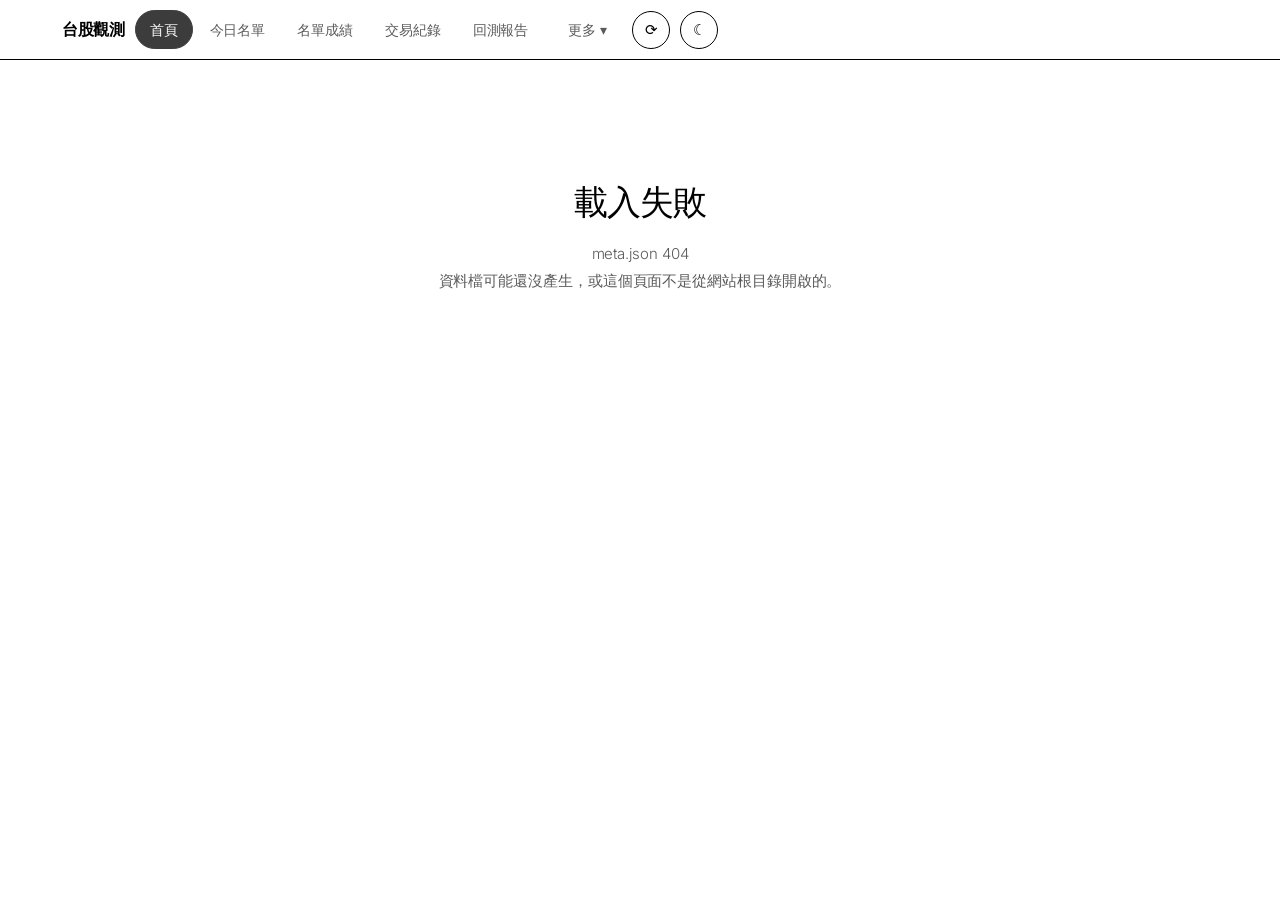
==== commit 68e2c03b: "網站改成穩定強勢股名單（第 11 輪）：每天 10 檔、名單成績、晚上融資券更新 - stable.py：成交額前 300 名 → 排除波動大／常漲停／常跳空／爆量／60 日漲太多／融資暴增／   處" ====
--- a/site/index.html
+++ b/site/index.html
@@ -9,99 +9,33 @@
 <link rel="stylesheet" href="assets/style.css">
 <title>台股觀測</title>
 <style>
-.hcards{display:grid;grid-template-columns:repeat(auto-fill,minmax(270px,1fr));gap:12px;margin-top:4px}
-.hcard{border:1px solid var(--line2);border-radius:var(--r);padding:14px 16px;background:var(--card);
-  display:flex;flex-direction:column;gap:8px}
-.hcard.first{border-color:var(--ok);box-shadow:inset 0 0 0 1px var(--ok)}
-.hcard.off{opacity:.55}
-.hcard .top{display:flex;justify-content:space-between;align-items:baseline;gap:8px}
-.hcard .nm{font-size:17px;font-weight:500;letter-spacing:-.01em}
-.hcard .nm a{color:inherit;text-decoration:none}
-.hcard .sc{font-size:12.5px;color:var(--mut);white-space:nowrap}
-.hcard .px{display:grid;grid-template-columns:repeat(3,1fr);gap:6px;font-variant-numeric:tabular-nums}
-.hcard .px div{font-size:15px;font-weight:500}
-.hcard .px span{display:block;font-size:11.5px;color:var(--mut);font-weight:300}
-.hcard .wy{font-size:12.5px;color:var(--mut);line-height:1.65}
-.hcard .tag{font-size:11.5px;padding:1px 8px;border-radius:var(--pill);background:var(--ok);color:var(--bg);font-weight:500}
-.hcard .size{font-size:12.5px;border-top:1px solid var(--line2);padding-top:7px}
 .homehero{padding:18px 0 6px}
 .homehero h1{font-size:clamp(28px,4vw,40px);letter-spacing:-.03em;font-weight:500;margin:0 0 14px}
 .homehero .hint{color:var(--mut);font-size:13.5px;margin-top:10px}
 </style></head><body>
 <div class="wrap" id="app"></div>
 <script src="assets/app.js"></script>
-<script src="assets/pick.js"></script>
+<script src="assets/stable.js"></script>
 <script>
-/* 首頁：今天符合條件的股票，用資訊卡列出來；上面是查個股的搜尋框。
- *
- * 評分跟「今日清單」共用 assets/pick.js —— 規則只有一份，不會兩頁長歪。
- * 這裡一律用<b>預設參數</b>：首頁是「規則說今天有什麼」，調參數請到今日清單。 */
-function f2(v) { return v == null ? '—' : Number(v).toLocaleString('en-US', { minimumFractionDigits: 2, maximumFractionDigits: 2 }); }
-function cap() { try { return parseFloat(localStorage.getItem('short_capital')) * 1e4 || 0; } catch (e) { return 0; } }
-function held() {
-  try { return JSON.parse(localStorage.getItem('journal_v1') || '[]').filter(function (t) { return !t.sell_date; }); }
-  catch (e) { return []; }
-}
-
-function sizeLine(o) {
-  var c = cap();
-  if (!c) return '<div class="size mut">在<a href="short.html">今日清單</a>填一次本金，這裡會算出該買幾股</div>';
-  var dist = (o.r.close - o.stop) / o.r.close;
-  var amt = Math.min(c * 0.005 / dist, c * 0.2), sh = Math.floor(amt / o.r.close);
-  var lots = Math.floor(sh / 1000), odd = sh % 1000;
-  return '<div class="size">依本金 ' + (c / 1e4).toLocaleString() + ' 萬：<b>' +
-    (lots ? lots + ' 張' : '') + (lots && odd ? ' + ' : '') + (odd ? odd + ' 股' : '') + (sh ? '' : '不到 1 股') +
-    '</b>（' + Math.round(sh * o.r.close).toLocaleString() + ' 元，碰停損約賠 ' +
-    Math.round(sh * (o.r.close - o.stop) + sh * o.r.close * Pick.COST / 100).toLocaleString() + ' 元）</div>';
-}
-
-function card(o, first) {
-  var r = o.r;
-  return '<div class="hcard' + (first ? ' first' : '') + (o.flags.length ? ' off' : '') + '">' +
-    '<div class="top"><div class="nm"><a href="stock.html?c=' + r.code + '">' + r.code + ' ' + App.esc(r.name) + '</a>' +
-    o.flags.map(function (f) { return '<span class="xflag">' + App.esc(f) + '</span>'; }).join('') + '</div>' +
-    '<div class="sc">' + App.esc(r.ind || r.kind) + '　' + App.num(o.s.score, 0) + ' 分</div></div>' +
-    (first ? '<div><span class="tag">今天照規則可以買</span></div>' : '') +
-    '<div class="px"><div><span>今天收盤</span>' + f2(r.close) + '</div>' +
-    '<div><span>參考停損</span><b class="dn">' + f2(o.stop) + '</b></div>' +
-    '<div><span>參考目標</span><b class="up">' + (o.target == null ? '不設' : f2(o.target)) + '</b></div></div>' +
-    '<div class="wy">' + App.esc(o.why.join('；')) + '</div>' +
-    (first ? sizeLine(o) : '') + '</div>';
-}
-
+/* 首頁：今天的穩定強勢股名單（stable/today.json），上面是查個股的搜尋框。
+ * 資訊卡跟「今日名單」共用 assets/stable.js。 */
 App.boot('home', function (meta) {
-  return App.get('short/today.json').then(function (T) {
-    T.objs = T.rows.map(function (a) {
-      var o = {}; T.cols.forEach(function (c, i) { o[c] = a[i]; }); return o;
-    });
-    var P = {};
-    T.params.forEach(function (x) { P[x.key] = x.default; });
-    var CUR = Pick.rank(T, P);
-    var H = held(), codes = H.map(function (t) { return t.code; });
-    var firstIdx = -1;
-    if (H.length < 3)
-      for (var i = 0; i < CUR.length; i++)
-        if (!CUR[i].flags.length && codes.indexOf(CUR[i].r.code) < 0) { firstIdx = i; break; }
-
-    var lead = H.length >= 3
-      ? '你在<a href="journal.html">交易紀錄</a>裡已經持有 ' + H.length + ' 檔（規則上限 3 檔），今天先不買。'
-      : firstIdx < 0 ? '今天清單上的股票都被規則排除了（處置股、注意股、全額交割股或你已持有）。'
-      : '綠框那一檔是照規則今天可以買的；其餘依分數排序。<b>都不是買賣建議</b>，' +
-        '這套規則過去 18 年還沒贏過 0050（見<a href="backtest.html">回測報告</a>）。';
-
+  return App.get('stable/today.json').then(function (T) {
+    var rn = Stable.riskNote(T), mn = Stable.marginNote(T);
     document.getElementById('app').innerHTML =
       '<div class="homehero"><h1>查一檔股票</h1>' + App.searchbox('', true) +
       '<div class="hint">輸入代號或名稱，例如 <strong>2330</strong> 或 <strong>台積電</strong>。' +
       '任何時候按 <kbd>/</kbd> 都會跳回這個框。</div></div>' +
-      '<div class="card"><h2>今天符合條件的 ' + CUR.length + ' 檔</h2>' +
-      '<p class="lead">' + App.esc(T.date) + ' 收盤。依月營收、法人連續買超、突破前 20 日高、均線多頭排列四個條件打分數。' +
-      '停損與目標是依公式算的參考值，明天開盤才買得到。</p>' +
-      '<p class="note" style="margin-top:-8px">' + lead + '</p>' +
-      (CUR.length ? '<div class="hcards">' + CUR.map(function (o, i) { return card(o, i === firstIdx); }).join('') + '</div>'
-        : '<div class="empty"><div class="note">今天沒有股票達到門檻。</div></div>') +
-      '<p class="note" style="margin-top:16px;font-size:13.5px">想調條件、看入選理由全文、用成交價重算停損與目標，' +
-      '到<a href="short.html">今日清單</a>。想知道這些規則過去表現如何，看<a href="backtest.html">回測報告</a>；' +
-      '九種買法的紙上成績在<a href="history.html">策略追蹤</a>。</p></div>';
+      '<div class="card"><h2>今天的穩定強勢股 ' + T.rows.length + ' 檔</h2>' +
+      '<p class="lead">' + App.esc(T.date) + ' 收盤。動能強、但波動不大也沒有炒作跡象的股票，' +
+      '看接下來 10 個交易日能不能漲 5%。不是買賣建議。</p>' +
+      '<p class="note" style="margin-top:-8px">' + Stable.baseline(T) + '</p>' +
+      (rn ? '<p class="note up" style="margin-top:-8px"><b>' + rn + '</b></p>' : '') +
+      (mn ? '<p class="note" style="margin-top:-8px">' + mn + '</p>' : '') +
+      (T.rows.length ? '<div class="hcards">' + T.rows.map(Stable.card).join('') + '</div>'
+        : '<div class="empty"><div class="note">今天穩定池裡沒有股票。</div></div>') +
+      '<p class="note" style="margin-top:16px;font-size:13.5px">每一檔的分數拆解與今天刷掉了誰，在<a href="short.html">今日名單</a>；' +
+      '過去 18 年的回測在<a href="backtest.html">回測報告</a>；每天的名單 10 天後對答案的成績在<a href="history.html">名單成績</a>。</p></div>';
   });
 });
 </script>
--- a/site/assets/style.css
+++ b/site/assets/style.css
@@ -444,11 +444,27 @@
 .fchip.tip{border-bottom-color:var(--hair)}
 .fchip.tip:hover{border-bottom-color:var(--fg)}
 .tip:focus{outline:1px dotted var(--fg);outline-offset:2px}
-#tipbox{position:absolute;z-index:200;max-width:330px;background:var(--fg);
+#tipbox{position:absolute;z-index:200;max-width:380px;background:var(--fg);
 color:var(--bg);padding:14px 16px;border-radius:var(--r);font-size:14px;
 line-height:1.7;pointer-events:none;opacity:0;transition:opacity .1s;
 font-weight:300;text-align:left;letter-spacing:-.005em}
-#tipbox.show{opacity:1}
+#tipbox.show{opacity:1;pointer-events:auto}
+#tipbox a{color:var(--bg);text-decoration:underline;text-underline-offset:2px}
+/* ⓘ：說明文字收進浮層（app.js 的 compact）。小圓圈、不搶版面 */
+.tip.infoi{display:inline-flex;align-items:center;justify-content:center;
+width:17px;height:17px;margin-left:7px;border:1px solid var(--hair);
+border-radius:50%;font:italic 600 11px/1 Georgia,serif;color:var(--mut);
+vertical-align:2px;cursor:help;flex:0 0 auto;letter-spacing:0}
+.tip.infoi:hover,.tip.infoi:focus{color:var(--bg);background:var(--fg);
+border-color:var(--fg);outline:none}
+.card h2 .tip.infoi{vertical-align:5px}
+#tipbox p{margin:0 0 8px}
+#tipbox ul,#tipbox ol{margin:4px 0 0;padding-left:18px}
+/* 入選理由只留一行，完整內容滑過去看 */
+.clamp1{display:block;overflow:hidden;white-space:nowrap;text-overflow:ellipsis;
+border-bottom:none;max-width:100%}
+td.why.clamp1{display:table-cell;max-width:340px;white-space:nowrap;
+overflow:hidden;text-overflow:ellipsis}
 #tipbox b{color:var(--bg);font-weight:600}
 .tiphint{font-size:13px;color:var(--faint);margin:-8px 0 20px;line-height:1.7;
 font-weight:300}
@@ -504,6 +520,34 @@
   .searchbox{order:3;flex:1 0 100%}
 }
 
+/* 穩定強勢股名單的資訊卡（首頁與今日名單共用，assets/stable.js 產生） */
+.hcards{display:grid;grid-template-columns:repeat(auto-fill,minmax(270px,1fr));gap:12px;margin-top:4px}
+.hcard{border:1px solid var(--line2);border-radius:var(--r);padding:14px 16px;background:var(--card);
+display:flex;flex-direction:column;gap:8px}
+.hcard.first{border-color:var(--ok);box-shadow:inset 0 0 0 1px var(--ok)}
+.hcard.off{opacity:.55}
+.hcard .top{display:flex;justify-content:space-between;align-items:baseline;gap:8px}
+.hcard .nm{font-size:17px;font-weight:500;letter-spacing:-.01em}
+.hcard .nm a{color:inherit;text-decoration:none}
+.hcard .sc{font-size:12.5px;color:var(--mut);white-space:nowrap}
+.hcard .px{display:grid;grid-template-columns:repeat(3,1fr);gap:6px;font-variant-numeric:tabular-nums}
+.hcard .px div{font-size:15px;font-weight:500}
+.hcard .px span{display:block;font-size:11.5px;color:var(--mut);font-weight:300}
+.hcard .wy{font-size:12.5px;color:var(--mut);line-height:1.65}
+.hcard .tag{font-size:11.5px;padding:1px 8px;border-radius:var(--pill);background:var(--ok);color:var(--bg);font-weight:500}
+.hcard .size{font-size:12.5px;border-top:1px solid var(--line2);padding-top:7px}
+.rk{display:inline-block;min-width:22px;margin-right:4px;font-size:12px;color:var(--mut);font-variant-numeric:tabular-nums}
+.nbadge{display:inline-block;font-size:11px;padding:0 6px;border-radius:4px;margin-left:6px;
+line-height:1.6;white-space:nowrap;font-weight:500;vertical-align:2px}
+.nbadge.new{background:var(--ok);color:var(--bg)}
+.nbadge.run{border:1px solid var(--hair);color:var(--mut);font-weight:400}
+.bars{display:flex;flex-direction:column;gap:5px;font-size:12.5px}
+.bars .b{display:grid;grid-template-columns:92px 1fr 34px;align-items:center;gap:8px;color:var(--mut)}
+.bars .t{height:6px;background:var(--line2);border-radius:3px;overflow:hidden}
+.bars .t i{display:block;height:100%;background:var(--fg);opacity:.75}
+.bars .b span:last-child{text-align:right;font-variant-numeric:tabular-nums}
+.st-hit{color:var(--up)}.st-fail{color:var(--dn)}
+
 @media(max-width:560px){
   .wrap{padding:24px 18px 80px}
   .top .in{padding:9px 18px 11px}
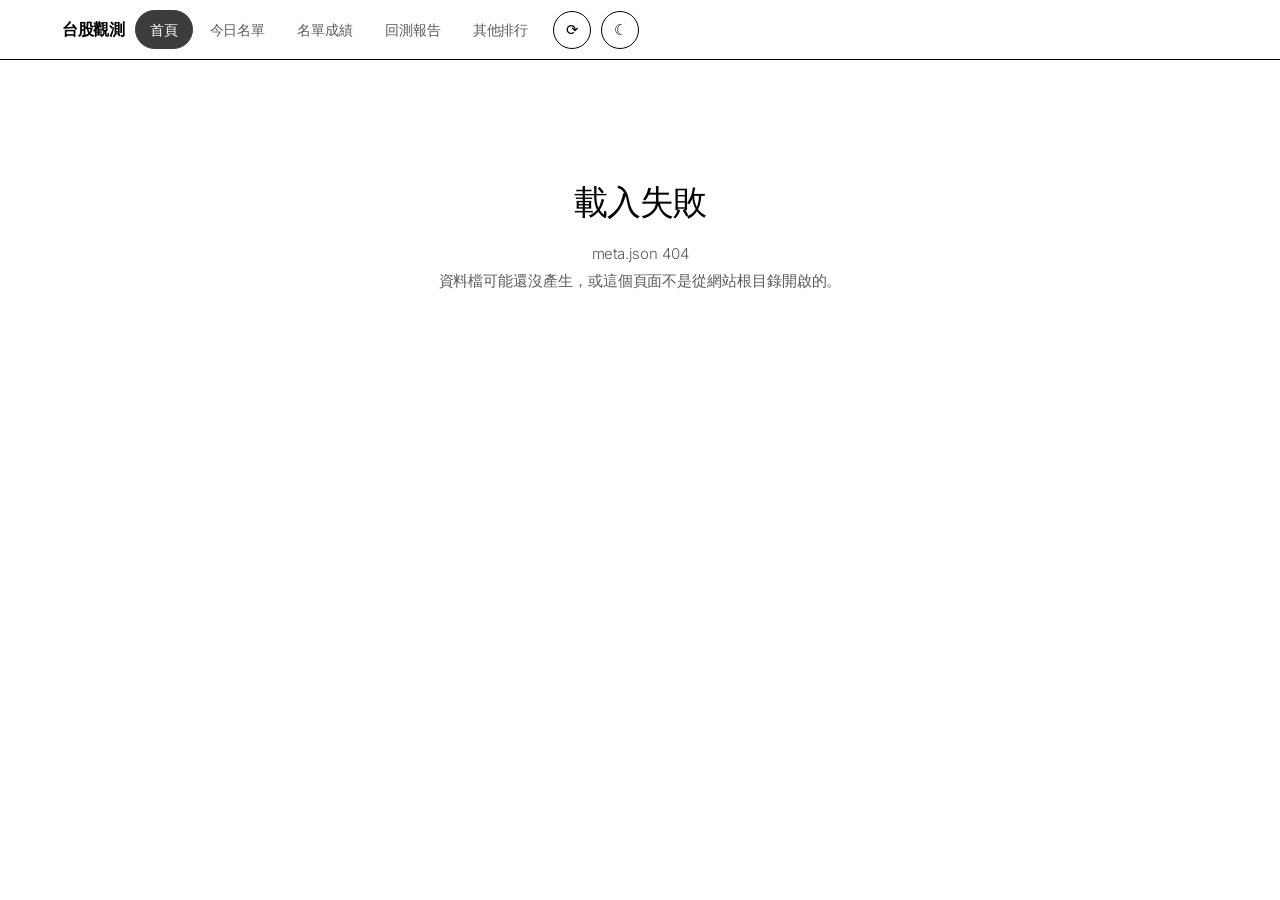
==== commit aa0ebda5: "網站精簡與資料修正：首頁只留搜尋、刪除交易紀錄、「更多」改為其他排行、休市日不算落後、即將除權息改用預告表 - 首頁只剩查個股的大搜尋框，不再重複今日名單 - 刪除交易紀錄頁（journal.html" ====
--- a/site/index.html
+++ b/site/index.html
@@ -9,34 +9,22 @@
 <link rel="stylesheet" href="assets/style.css">
 <title>台股觀測</title>
 <style>
-.homehero{padding:18px 0 6px}
-.homehero h1{font-size:clamp(28px,4vw,40px);letter-spacing:-.03em;font-weight:500;margin:0 0 14px}
-.homehero .hint{color:var(--mut);font-size:13.5px;margin-top:10px}
+/* 首頁只有一個查個股的大搜尋框：名單在「今日名單」，不在這裡重複一份 */
+.homehero{max-width:720px;margin:0 auto;padding:clamp(48px,14vh,140px) 0 40px;text-align:center;border:0}
+.homehero h1{font-size:clamp(30px,5vw,46px);letter-spacing:-.03em;font-weight:500;margin:0 0 22px}
+.homehero .searchbox{text-align:left}
+.homehero .hint{color:var(--mut);font-size:13.5px;margin-top:14px}
 </style></head><body>
 <div class="wrap" id="app"></div>
 <script src="assets/app.js"></script>
-<script src="assets/stable.js"></script>
 <script>
-/* 首頁：今天的穩定強勢股名單（stable/today.json），上面是查個股的搜尋框。
- * 資訊卡跟「今日名單」共用 assets/stable.js。 */
-App.boot('home', function (meta) {
-  return App.get('stable/today.json').then(function (T) {
-    var rn = Stable.riskNote(T), mn = Stable.marginNote(T);
-    document.getElementById('app').innerHTML =
-      '<div class="homehero"><h1>查一檔股票</h1>' + App.searchbox('', true) +
-      '<div class="hint">輸入代號或名稱，例如 <strong>2330</strong> 或 <strong>台積電</strong>。' +
-      '任何時候按 <kbd>/</kbd> 都會跳回這個框。</div></div>' +
-      '<div class="card"><h2>今天的穩定強勢股 ' + T.rows.length + ' 檔</h2>' +
-      '<p class="lead">' + App.esc(T.date) + ' 收盤。動能強、但波動不大也沒有炒作跡象的股票，' +
-      '看接下來 10 個交易日能不能漲 5%。不是買賣建議。</p>' +
-      '<p class="note" style="margin-top:-8px">' + Stable.baseline(T) + '</p>' +
-      (rn ? '<p class="note up" style="margin-top:-8px"><b>' + rn + '</b></p>' : '') +
-      (mn ? '<p class="note" style="margin-top:-8px">' + mn + '</p>' : '') +
-      (T.rows.length ? '<div class="hcards">' + T.rows.map(Stable.card).join('') + '</div>'
-        : '<div class="empty"><div class="note">今天穩定池裡沒有股票。</div></div>') +
-      '<p class="note" style="margin-top:16px;font-size:13.5px">每一檔的分數拆解與今天刷掉了誰，在<a href="short.html">今日名單</a>；' +
-      '過去 18 年的回測在<a href="backtest.html">回測報告</a>；每天的名單 10 天後對答案的成績在<a href="history.html">名單成績</a>。</p></div>';
-  });
+App.boot('home', function () {
+  document.getElementById('app').innerHTML =
+    '<div class="homehero"><h1>查一檔股票</h1>' + App.searchbox('', true) +
+    '<div class="hint">輸入代號或名稱，例如 <strong>2330</strong> 或 <strong>台積電</strong>。' +
+    '任何頁面按 <kbd>/</kbd> 都會跳回這個框。</div></div>';
+  var box = document.querySelector('.homehero .qin');
+  if (box) box.focus();
 });
 </script>
 </body></html>
--- a/site/assets/style.css
+++ b/site/assets/style.css
@@ -73,16 +73,6 @@
 font-weight:500}
 .navlink.on:hover{text-decoration:none}
 .navs{display:flex;gap:2px;min-width:0}
-.navmore{position:relative}
-.navmore summary{list-style:none;cursor:pointer}
-.navmore summary::-webkit-details-marker{display:none}
-.navmore .menu{position:absolute;top:calc(100% + 6px);left:0;z-index:60;min-width:240px;
-background:var(--card);border:1px solid var(--line2);border-radius:12px;padding:6px;
-box-shadow:0 8px 28px rgba(0,0,0,.18)}
-.navmore .menu a{display:block;padding:9px 12px;border-radius:8px;color:var(--fg)}
-.navmore .menu a:hover,.navmore .menu a.on{background:var(--pillbg);color:var(--pillfg);text-decoration:none}
-.navmore .menu b{display:block;font-weight:500;font-size:14px}
-.navmore .menu span{display:block;font-size:12px;opacity:.7;font-weight:300}
 .searchbox{position:relative;flex:1;min-width:0}
 .searchbox input{width:100%;padding:11px 15px;border:1px solid var(--line2);
 border-radius:var(--rin);background:var(--bg);color:var(--fg);font-size:16px;
@@ -217,7 +207,7 @@
 .tabs{display:flex;flex-wrap:wrap;gap:10px 20px;align-items:center;
 padding:0;margin:0 0 26px}
 .tabgrp{display:flex;align-items:center;gap:6px;flex-wrap:nowrap}
-/* 更多 → 名單：左側清單 + 內容；手機改下拉選單 */
+/* 其他排行：左側清單 + 內容；手機改下拉選單 */
 .lgrid{display:grid;grid-template-columns:170px minmax(0,1fr);gap:28px;align-items:start;margin-top:14px}
 .lside{position:sticky;top:78px}
 .lgrp{margin-bottom:16px}
@@ -263,11 +253,6 @@
 details summary::before{content:"+ "}
 details[open] summary::before{content:"\2013 "}
 details .inner{margin-top:16px}
-/* 導覽列的「更多」也是 details，但不要沿用上面展開區塊的線、+ 號與小字 */
-details.navmore{border-top:0;margin-top:0;padding-top:0}
-details.navmore summary{font-size:14px;color:var(--mut);letter-spacing:0;text-transform:none}
-details.navmore summary.on{color:var(--pillfg)}
-details.navmore summary::before,details.navmore[open] summary::before{content:none}
 
 /* ---------- 表格：欄名用大寫小標，列用細線 ---------- */
 table{border-collapse:collapse;width:100%;font-size:14.5px}
@@ -509,14 +494,12 @@
    原本五個元素擠同一行，搜尋框被壓到只剩兩個字寬，等於不能用。 */
 @media(max-width:700px){
   .top .in{flex-wrap:wrap;row-gap:9px}
-  /* 第一行：品牌＋兩個按鈕；第二行：導覽（可左右滑）＋更多；第三行：搜尋 */
+  /* 第一行：品牌＋兩個按鈕；第二行：導覽（可左右滑）；第三行：搜尋 */
   #updbtn2{margin-left:auto}
-  .navs{order:2;flex:1 1 calc(100% - 100px);overflow-x:auto;scrollbar-width:none;gap:0}
-  .navs .navlink,details.navmore summary{padding:6px 7px;font-size:13px}
+  .navs{order:2;flex:1 1 100%;overflow-x:auto;scrollbar-width:none;gap:0}
+  .navs .navlink{padding:6px 7px;font-size:13px}
   .navlink.navhome{display:none}
   .navs::-webkit-scrollbar{display:none}
-  .navmore{order:2}
-  .navmore .menu{left:auto;right:0}
   .searchbox{order:3;flex:1 0 100%}
 }
 
@@ -548,6 +531,60 @@
 .bars .b span:last-child{text-align:right;font-variant-numeric:tabular-nums}
 .st-hit{color:var(--up)}.st-fail{color:var(--dn)}
 
+/* ---- 第二版名單畫面（2026-09-27）：標籤、走勢線、分組條、燈號、熱度格、分級圖、進度 ---- */
+.rtags{display:flex;flex-wrap:wrap;gap:5px}
+.rtag{font-size:12px;padding:1px 8px;border-radius:var(--pill);border:1px solid var(--line2);
+color:var(--fg);white-space:nowrap;line-height:1.7}
+.rtag::before{content:"✓ ";color:var(--ok);font-weight:600}
+.spark{display:block;width:100%;height:34px}
+.spark polyline{fill:none;stroke:var(--fg);stroke-width:1.4;opacity:.8;vector-effect:non-scaling-stroke}
+.spark line{stroke:var(--hair);stroke-width:1;stroke-dasharray:2 3;vector-effect:non-scaling-stroke}
+.gbars{display:flex;flex-direction:column;gap:4px;font-size:12px}
+.gbars .b{display:grid;grid-template-columns:64px 1fr 26px;align-items:center;gap:8px;color:var(--mut)}
+.gbars .t{height:5px;background:var(--line2);border-radius:3px;overflow:hidden}
+.gbars .t i{display:block;height:100%;background:var(--ok)}
+.gbars .b span:last-child{text-align:right;font-variant-numeric:tabular-nums;color:var(--fg)}
+.lamps{display:flex;flex-wrap:wrap;gap:3px 10px;font-size:11.5px;color:var(--mut);
+border-top:1px solid var(--line2);padding-top:7px}
+.lamps span::before{content:"●";margin-right:3px;color:var(--ok)}
+.lamps span.q::before{color:var(--warn)}
+.lamps span.x::before{color:var(--up)}
+td.h1,.hlegend i.h1{background:color-mix(in srgb,var(--ok) 6%,transparent)}
+td.h2,.hlegend i.h2{background:color-mix(in srgb,var(--ok) 16%,transparent)}
+td.h3,.hlegend i.h3{background:color-mix(in srgb,var(--ok) 28%,transparent)}
+td.h4,.hlegend i.h4{background:color-mix(in srgb,var(--ok) 42%,transparent)}
+td.h5,.hlegend i.h5{background:color-mix(in srgb,var(--ok) 60%,transparent);font-weight:500}
+.hlegend{display:flex;gap:6px;align-items:center;font-size:12px;color:var(--mut);margin:6px 0 10px}
+.hlegend i{display:inline-block;width:22px;height:12px;border-radius:2px}
+/* 名單 vs 隨便挑：中／平／倒三段堆疊橫條 */
+.vs{display:flex;flex-direction:column;gap:8px;margin:4px 0 6px}
+.vs .row{display:grid;grid-template-columns:78px 1fr;gap:10px;align-items:center;font-size:13px}
+.vs .row>span{color:var(--mut)}
+.vs .row b{color:var(--fg);font-weight:500}
+.stk3{display:flex;height:18px;border-radius:3px;overflow:hidden;font-size:11px;line-height:18px;color:#fff}
+.stk3 i{display:block;font-style:normal;text-align:center;white-space:nowrap;overflow:hidden}
+.stk3 .h{background:var(--up)}.stk3 .f{background:var(--line2);color:var(--mut)}.stk3 .d{background:var(--dn)}
+.vs .key{font-size:12px;color:var(--mut);display:flex;gap:14px}
+.vs .key i{display:inline-block;width:10px;height:10px;border-radius:2px;margin-right:4px;vertical-align:-1px}
+/* 分級圖：每組兩條（中、倒） */
+.tiers{display:flex;flex-direction:column;gap:10px}
+.tiers .g{display:grid;grid-template-columns:120px 1fr;gap:10px;align-items:center;font-size:13px}
+.tiers .g.me>span{font-weight:500}
+.tiers .p{display:flex;flex-direction:column;gap:3px}
+.tiers .p div{display:flex;align-items:center;gap:6px;font-size:11.5px;color:var(--mut);font-variant-numeric:tabular-nums}
+.tiers .p i{display:block;height:9px;border-radius:2px}
+/* 進度條與每日色帶 */
+.prog{height:10px;background:var(--line2);border-radius:5px;overflow:hidden;margin:6px 0}
+.prog i{display:block;height:100%;background:var(--fg)}
+.strip{display:flex;flex-wrap:wrap;gap:3px;margin:6px 0 4px}
+.strip i{display:block;width:14px;height:14px;border-radius:2px;background:var(--line2)}
+.strip i.w{background:var(--up)}.strip i.l{background:var(--dn)}.strip i.e{background:var(--hair)}
+/* 手機：表格第一欄（名稱）固定，其餘左右滑 */
+@media(max-width:680px){
+  .scroll table.stk th:first-child,.scroll table.stk td:first-child{position:sticky;left:0;z-index:1;
+  background:var(--bg);box-shadow:1px 0 0 var(--line2)}
+}
+
 @media(max-width:560px){
   .wrap{padding:24px 18px 80px}
   .top .in{padding:9px 18px 11px}
